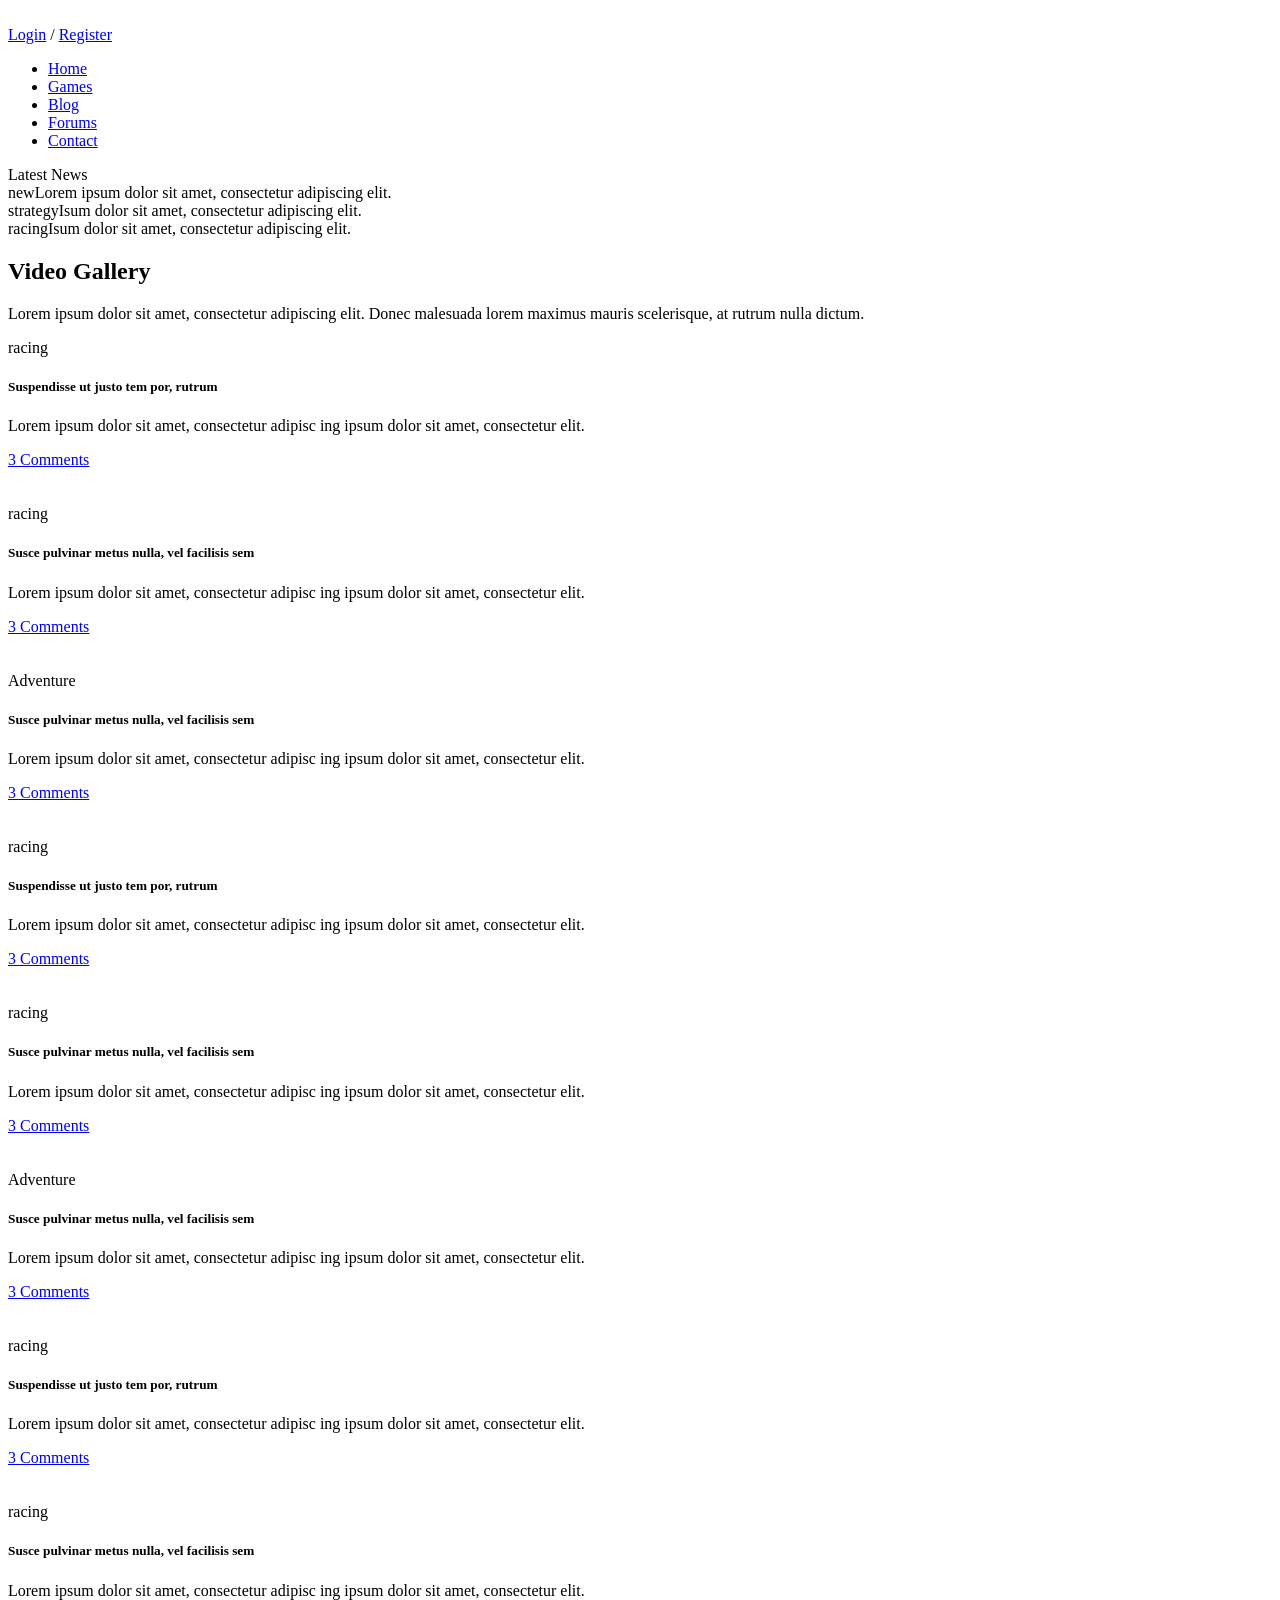
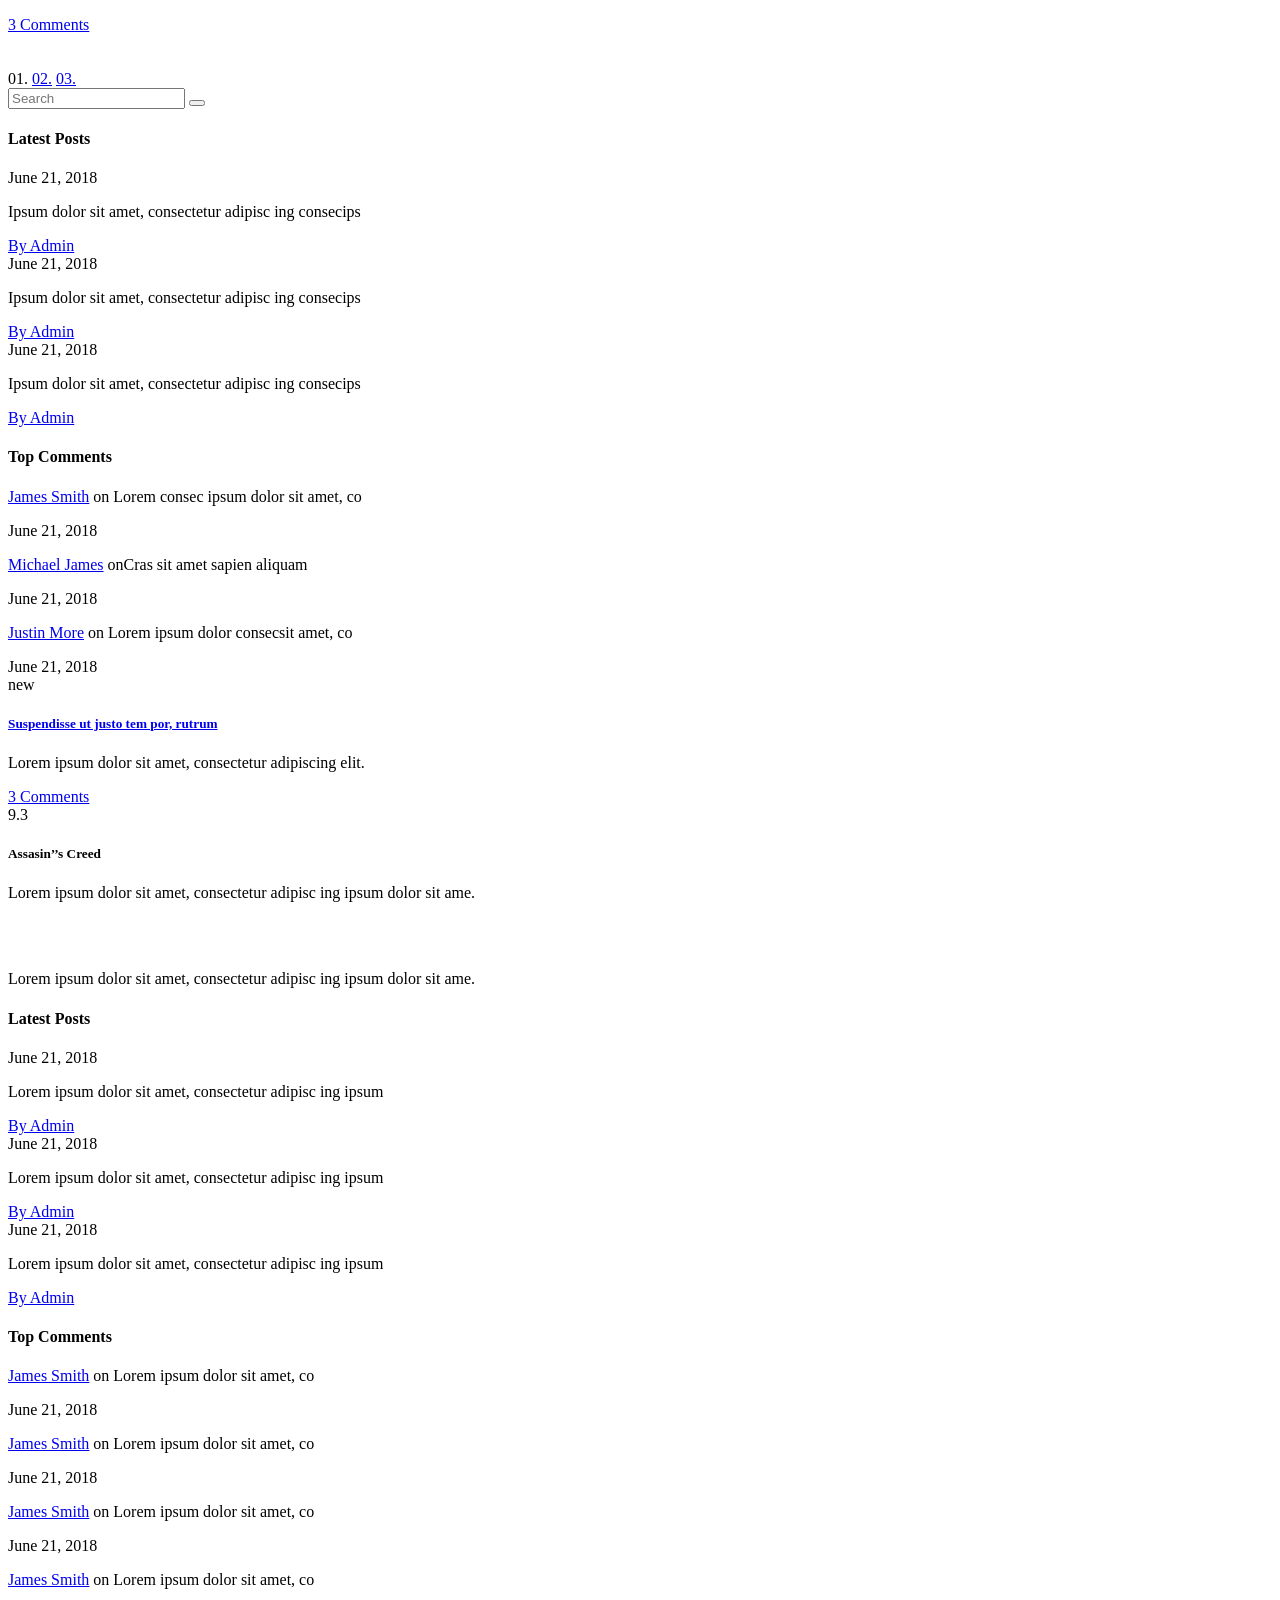
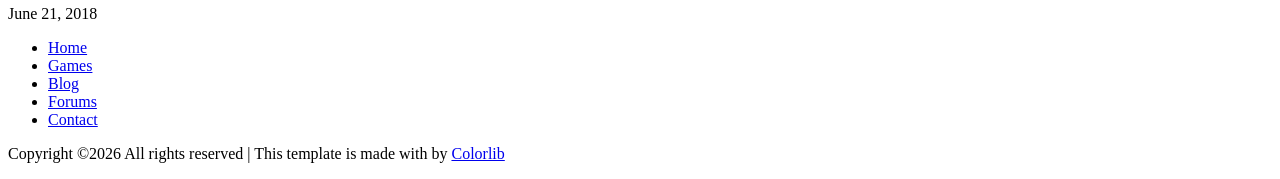
==== categories.html @ d17836a9 "Add files via upload" ====
<!DOCTYPE html>
<html lang="zxx">
<head>
	<title>Game Warrior Template</title>
	<meta charset="UTF-8">
	<meta name="description" content="Game Warrior Template">
	<meta name="keywords" content="warrior, game, creative, html">
	<meta name="viewport" content="width=device-width, initial-scale=1.0">
	<!-- Favicon -->   
	<link href="img/favicon.ico" rel="shortcut icon"/>

	<!-- Google Fonts -->
	<link href="https://fonts.googleapis.com/css?family=Roboto:400,400i,500,500i,700,700i" rel="stylesheet">

	<!-- Stylesheets -->
	<link rel="stylesheet" href="css/bootstrap.min.css"/>
	<link rel="stylesheet" href="css/font-awesome.min.css"/>
	<link rel="stylesheet" href="css/owl.carousel.css"/>
	<link rel="stylesheet" href="css/style.css"/>
	<link rel="stylesheet" href="css/animate.css"/>


	<!--[if lt IE 9]>
	  <script src="https://oss.maxcdn.com/html5shiv/3.7.2/html5shiv.min.js"></script>
	  <script src="https://oss.maxcdn.com/respond/1.4.2/respond.min.js"></script>
	<![endif]-->

</head>
<body>
	<!-- Page Preloder -->
	<div id="preloder">
		<div class="loader"></div>
	</div>

	<!-- Header section -->
	<header class="header-section">
		<div class="container">
			<!-- logo -->
			<a class="site-logo" href="index.html">
				<img src="img/logo.png" alt="">
			</a>
			<div class="user-panel">
				<a href="#">Login</a>  /  <a href="#">Register</a>
			</div>
			<!-- responsive -->
			<div class="nav-switch">
				<i class="fa fa-bars"></i>
			</div>
			<!-- site menu -->
			<nav class="main-menu">
				<ul>
					<li><a href="index.html">Home</a></li>
					<li><a href="review.html">Games</a></li>
					<li><a href="categories.html">Blog</a></li>
					<li><a href="community.html">Forums</a></li>
					<li><a href="contact.html">Contact</a></li>
				</ul>
			</nav>
		</div>
	</header>
	<!-- Header section end -->


	<!-- Latest news section -->
	<div class="latest-news-section">
		<div class="ln-title">Latest News</div>
		<div class="news-ticker">
			<div class="news-ticker-contant">
				<div class="nt-item"><span class="new">new</span>Lorem ipsum dolor sit amet, consectetur adipiscing elit. </div>
				<div class="nt-item"><span class="strategy">strategy</span>Isum dolor sit amet, consectetur adipiscing elit. </div>
				<div class="nt-item"><span class="racing">racing</span>Isum dolor sit amet, consectetur adipiscing elit. </div>
			</div>
		</div>
	</div>
	<!-- Latest news section end -->


	<!-- Page info section -->
	<section class="page-info-section set-bg" data-setbg="img/page-top-bg/1.jpg">
		<div class="pi-content">
			<div class="container">
				<div class="row">
					<div class="col-xl-5 col-lg-6 text-white">
						<h2>Video Gallery</h2>
						<p>Lorem ipsum dolor sit amet, consectetur adipiscing elit. Donec malesuada lorem maximus mauris scelerisque, at rutrum nulla dictum.</p>
					</div>
				</div>
			</div>
		</div>
	</section>
	<!-- Page info section -->


	<!-- Page section -->
	<section class="page-section recent-game-page spad">
		<div class="container">
			<div class="row">
				<div class="col-lg-8">
					<div class="row">
						<div class="col-md-6">
							<div class="recent-game-item">
								<div class="rgi-thumb set-bg" data-setbg="img/recent-game/1.jpg">
									<div class="cata new">racing</div>
								</div>
								<div class="rgi-content">
									<h5>Suspendisse ut justo tem por, rutrum</h5>
									<p>Lorem ipsum dolor sit amet, consectetur adipisc ing ipsum dolor sit amet, consectetur elit. </p>
									<a href="#" class="comment">3 Comments</a>
									<div class="rgi-extra">
										<div class="rgi-star"><img src="img/icons/star.png" alt=""></div>
										<div class="rgi-heart"><img src="img/icons/heart.png" alt=""></div>
									</div>
								</div>
							</div>	
						</div>
						<div class="col-md-6">
							<div class="recent-game-item">
								<div class="rgi-thumb set-bg" data-setbg="img/recent-game/2.jpg">
									<div class="cata racing">racing</div>
								</div>
								<div class="rgi-content">
									<h5>Susce pulvinar metus nulla, vel  facilisis sem </h5>
									<p>Lorem ipsum dolor sit amet, consectetur adipisc ing ipsum dolor sit amet, consectetur elit. </p>
									<a href="#" class="comment">3 Comments</a>
									<div class="rgi-extra">
										<div class="rgi-star"><img src="img/icons/star.png" alt=""></div>
										<div class="rgi-heart"><img src="img/icons/heart.png" alt=""></div>
									</div>
								</div>
							</div>	
						</div>
						<div class="col-md-6">
							<div class="recent-game-item">
								<div class="rgi-thumb set-bg" data-setbg="img/recent-game/3.jpg">
									<div class="cata adventure">Adventure</div>
								</div>
								<div class="rgi-content">
									<h5>Susce pulvinar metus nulla, vel  facilisis sem </h5>
									<p>Lorem ipsum dolor sit amet, consectetur adipisc ing ipsum dolor sit amet, consectetur elit. </p>
									<a href="#" class="comment">3 Comments</a>
									<div class="rgi-extra">
										<div class="rgi-star"><img src="img/icons/star.png" alt=""></div>
										<div class="rgi-heart"><img src="img/icons/heart.png" alt=""></div>
									</div>
								</div>
							</div>	
						</div>
						<div class="col-md-6">
							<div class="recent-game-item">
								<div class="rgi-thumb set-bg" data-setbg="img/recent-game/4.jpg">
									<div class="cata new">racing</div>
								</div>
								<div class="rgi-content">
									<h5>Suspendisse ut justo tem por, rutrum</h5>
									<p>Lorem ipsum dolor sit amet, consectetur adipisc ing ipsum dolor sit amet, consectetur elit. </p>
									<a href="#" class="comment">3 Comments</a>
									<div class="rgi-extra">
										<div class="rgi-star"><img src="img/icons/star.png" alt=""></div>
										<div class="rgi-heart"><img src="img/icons/heart.png" alt=""></div>
									</div>
								</div>
							</div>	
						</div>
						<div class="col-md-6">
							<div class="recent-game-item">
								<div class="rgi-thumb set-bg" data-setbg="img/recent-game/5.jpg">
									<div class="cata racing">racing</div>
								</div>
								<div class="rgi-content">
									<h5>Susce pulvinar metus nulla, vel  facilisis sem </h5>
									<p>Lorem ipsum dolor sit amet, consectetur adipisc ing ipsum dolor sit amet, consectetur elit. </p>
									<a href="#" class="comment">3 Comments</a>
									<div class="rgi-extra">
										<div class="rgi-star"><img src="img/icons/star.png" alt=""></div>
										<div class="rgi-heart"><img src="img/icons/heart.png" alt=""></div>
									</div>
								</div>
							</div>	
						</div>
						<div class="col-md-6">
							<div class="recent-game-item">
								<div class="rgi-thumb set-bg" data-setbg="img/recent-game/6.jpg">
									<div class="cata adventure">Adventure</div>
								</div>
								<div class="rgi-content">
									<h5>Susce pulvinar metus nulla, vel  facilisis sem </h5>
									<p>Lorem ipsum dolor sit amet, consectetur adipisc ing ipsum dolor sit amet, consectetur elit. </p>
									<a href="#" class="comment">3 Comments</a>
									<div class="rgi-extra">
										<div class="rgi-star"><img src="img/icons/star.png" alt=""></div>
										<div class="rgi-heart"><img src="img/icons/heart.png" alt=""></div>
									</div>
								</div>
							</div>	
						</div>
						<div class="col-md-6">
							<div class="recent-game-item">
								<div class="rgi-thumb set-bg" data-setbg="img/recent-game/7.jpg">
									<div class="cata new">racing</div>
								</div>
								<div class="rgi-content">
									<h5>Suspendisse ut justo tem por, rutrum</h5>
									<p>Lorem ipsum dolor sit amet, consectetur adipisc ing ipsum dolor sit amet, consectetur elit. </p>
									<a href="#" class="comment">3 Comments</a>
									<div class="rgi-extra">
										<div class="rgi-star"><img src="img/icons/star.png" alt=""></div>
										<div class="rgi-heart"><img src="img/icons/heart.png" alt=""></div>
									</div>
								</div>
							</div>	
						</div>
						<div class="col-md-6">
							<div class="recent-game-item">
								<div class="rgi-thumb set-bg" data-setbg="img/recent-game/8.jpg">
									<div class="cata racing">racing</div>
								</div>
								<div class="rgi-content">
									<h5>Susce pulvinar metus nulla, vel  facilisis sem </h5>
									<p>Lorem ipsum dolor sit amet, consectetur adipisc ing ipsum dolor sit amet, consectetur elit. </p>
									<a href="#" class="comment">3 Comments</a>
									<div class="rgi-extra">
										<div class="rgi-star"><img src="img/icons/star.png" alt=""></div>
										<div class="rgi-heart"><img src="img/icons/heart.png" alt=""></div>
									</div>
								</div>
							</div>	
						</div>
					</div>
					<div class="site-pagination">
						<span class="active">01.</span>
						<a href="#">02.</a>
						<a href="#">03.</a>
					</div>
				</div>
				<!-- sidebar -->
				<div class="col-lg-4 col-md-7 sidebar pt-5 pt-lg-0">
					<!-- widget -->
					<div class="widget-item">
						<form class="search-widget">
							<input type="text" placeholder="Search">
							<button><i class="fa fa-search"></i></button>
						</form>
					</div>
					<!-- widget -->
					<div class="widget-item">
						<h4 class="widget-title">Latest Posts</h4>
						<div class="latest-blog">
							<div class="lb-item">
								<div class="lb-thumb set-bg" data-setbg="img/latest-blog/1.jpg"></div>
								<div class="lb-content">
									<div class="lb-date">June 21, 2018</div>
									<p>Ipsum dolor sit amet, consectetur adipisc ing consecips</p>
									<a href="#" class="lb-author">By Admin</a>
								</div>
							</div>
							<div class="lb-item">
								<div class="lb-thumb set-bg" data-setbg="img/latest-blog/2.jpg"></div>
								<div class="lb-content">
									<div class="lb-date">June 21, 2018</div>
									<p>Ipsum dolor sit amet, consectetur adipisc ing consecips</p>
									<a href="#" class="lb-author">By Admin</a>
								</div>
							</div>
							<div class="lb-item">
								<div class="lb-thumb set-bg" data-setbg="img/latest-blog/3.jpg"></div>
								<div class="lb-content">
									<div class="lb-date">June 21, 2018</div>
									<p>Ipsum dolor sit amet, consectetur adipisc ing consecips</p>
									<a href="#" class="lb-author">By Admin</a>
								</div>
							</div>
						</div>
					</div>
					<!-- widget -->
					<div class="widget-item">
						<h4 class="widget-title">Top Comments</h4>
						<div class="top-comment">
							<div class="tc-item">
								<div class="tc-thumb set-bg" data-setbg="img/authors/1.jpg"></div>
								<div class="tc-content">
									<p><a href="#">James Smith</a> <span>on</span> Lorem consec ipsum dolor sit amet, co</p>
									<div class="tc-date">June 21, 2018</div>
								</div>
							</div>
							<div class="tc-item">
								<div class="tc-thumb set-bg" data-setbg="img/authors/2.jpg"></div>
								<div class="tc-content">
									<p><a href="#">Michael James</a> <span>on</span>Cras sit amet sapien aliquam</p>
									<div class="tc-date">June 21, 2018</div>
								</div>
							</div>
							<div class="tc-item">
								<div class="tc-thumb set-bg" data-setbg="img/authors/3.jpg"></div>
								<div class="tc-content">
									<p><a href="#">Justin More</a> <span>on</span> Lorem ipsum dolor consecsit amet, co</p>
									<div class="tc-date">June 21, 2018</div>
								</div>
							</div>
						</div>
					</div>
					<!-- widget -->
					<div class="widget-item">
						<div class="feature-item set-bg" data-setbg="img/features/1.jpg">
							<span class="cata new">new</span>
							<div class="fi-content text-white">
								<h5><a href="#">Suspendisse ut justo tem por, rutrum</a></h5>
								<p>Lorem ipsum dolor sit amet, consectetur adipiscing elit. </p>
								<a href="#" class="fi-comment">3 Comments</a>
							</div>
						</div>
					</div>
					<!-- widget -->
					<div class="widget-item">
						<div class="review-item">
							<div class="review-cover set-bg" data-setbg="img/review/1.jpg">
								<div class="score yellow">9.3</div>
							</div>
							<div class="review-text">
								<h5>Assasin’’s Creed</h5>
								<p>Lorem ipsum dolor sit amet, consectetur adipisc ing ipsum dolor sit ame.</p>
							</div>
						</div>
					</div>
				</div>
			</div>
		</div>
	</section>
	<!-- Page section end -->


	<!-- Footer top section -->
	<section class="footer-top-section">
		<div class="container">
			<div class="footer-top-bg">
				<img src="img/footer-top-bg.png" alt="">
			</div>
			<div class="row">
				<div class="col-lg-4">
					<div class="footer-logo text-white">
						<img src="img/footer-logo.png" alt="">
						<p>Lorem ipsum dolor sit amet, consectetur adipisc ing ipsum dolor sit ame.</p>
					</div>
				</div>
				<div class="col-lg-4 col-md-6">
					<div class="footer-widget mb-5 mb-md-0">
						<h4 class="fw-title">Latest Posts</h4>
						<div class="latest-blog">
							<div class="lb-item">
								<div class="lb-thumb set-bg" data-setbg="img/latest-blog/1.jpg"></div>
								<div class="lb-content">
									<div class="lb-date">June 21, 2018</div>
									<p>Lorem ipsum dolor sit amet, consectetur adipisc ing ipsum </p>
									<a href="#" class="lb-author">By Admin</a>
								</div>
							</div>
							<div class="lb-item">
								<div class="lb-thumb set-bg" data-setbg="img/latest-blog/2.jpg"></div>
								<div class="lb-content">
									<div class="lb-date">June 21, 2018</div>
									<p>Lorem ipsum dolor sit amet, consectetur adipisc ing ipsum </p>
									<a href="#" class="lb-author">By Admin</a>
								</div>
							</div>
							<div class="lb-item">
								<div class="lb-thumb set-bg" data-setbg="img/latest-blog/3.jpg"></div>
								<div class="lb-content">
									<div class="lb-date">June 21, 2018</div>
									<p>Lorem ipsum dolor sit amet, consectetur adipisc ing ipsum </p>
									<a href="#" class="lb-author">By Admin</a>
								</div>
							</div>
						</div>
					</div>
				</div>
				<div class="col-lg-4 col-md-6">
					<div class="footer-widget">
						<h4 class="fw-title">Top Comments</h4>
						<div class="top-comment">
							<div class="tc-item">
								<div class="tc-thumb set-bg" data-setbg="img/authors/1.jpg"></div>
								<div class="tc-content">
									<p><a href="#">James Smith</a> <span>on</span>  Lorem ipsum dolor sit amet, co</p>
									<div class="tc-date">June 21, 2018</div>
								</div>
							</div>
							<div class="tc-item">
								<div class="tc-thumb set-bg" data-setbg="img/authors/2.jpg"></div>
								<div class="tc-content">
									<p><a href="#">James Smith</a> <span>on</span>  Lorem ipsum dolor sit amet, co</p>
									<div class="tc-date">June 21, 2018</div>
								</div>
							</div>
							<div class="tc-item">
								<div class="tc-thumb set-bg" data-setbg="img/authors/3.jpg"></div>
								<div class="tc-content">
									<p><a href="#">James Smith</a> <span>on</span>  Lorem ipsum dolor sit amet, co</p>
									<div class="tc-date">June 21, 2018</div>
								</div>
							</div>
							<div class="tc-item">
								<div class="tc-thumb set-bg" data-setbg="img/authors/4.jpg"></div>
								<div class="tc-content">
									<p><a href="#">James Smith</a> <span>on</span>  Lorem ipsum dolor sit amet, co</p>
									<div class="tc-date">June 21, 2018</div>
								</div>
							</div>
						</div>
					</div>
				</div>
			</div>
		</div>
	</section>
	<!-- Footer top section end -->

	
	<!-- Footer section -->
	<footer class="footer-section">
		<div class="container">
			<ul class="footer-menu">
				<li><a href="index.html">Home</a></li>
				<li><a href="review.html">Games</a></li>
				<li><a href="categories.html">Blog</a></li>
				<li><a href="community.html">Forums</a></li>
				<li><a href="contact.html">Contact</a></li>
			</ul>
			<p class="copyright"><!-- Link back to Colorlib can't be removed. Template is licensed under CC BY 3.0. -->
Copyright &copy;<script>document.write(new Date().getFullYear());</script> All rights reserved | This template is made with <i class="fa fa-heart-o" aria-hidden="true"></i> by <a href="https://colorlib.com" target="_blank">Colorlib</a>
<!-- Link back to Colorlib can't be removed. Template is licensed under CC BY 3.0. -->
</p>
		</div>
	</footer>
	<!-- Footer section end -->


	<!--====== Javascripts & Jquery ======-->
	<script src="js/jquery-3.2.1.min.js"></script>
	<script src="js/bootstrap.min.js"></script>
	<script src="js/owl.carousel.min.js"></script>
	<script src="js/jquery.marquee.min.js"></script>
	<script src="js/main.js"></script>
    </body>
</html>
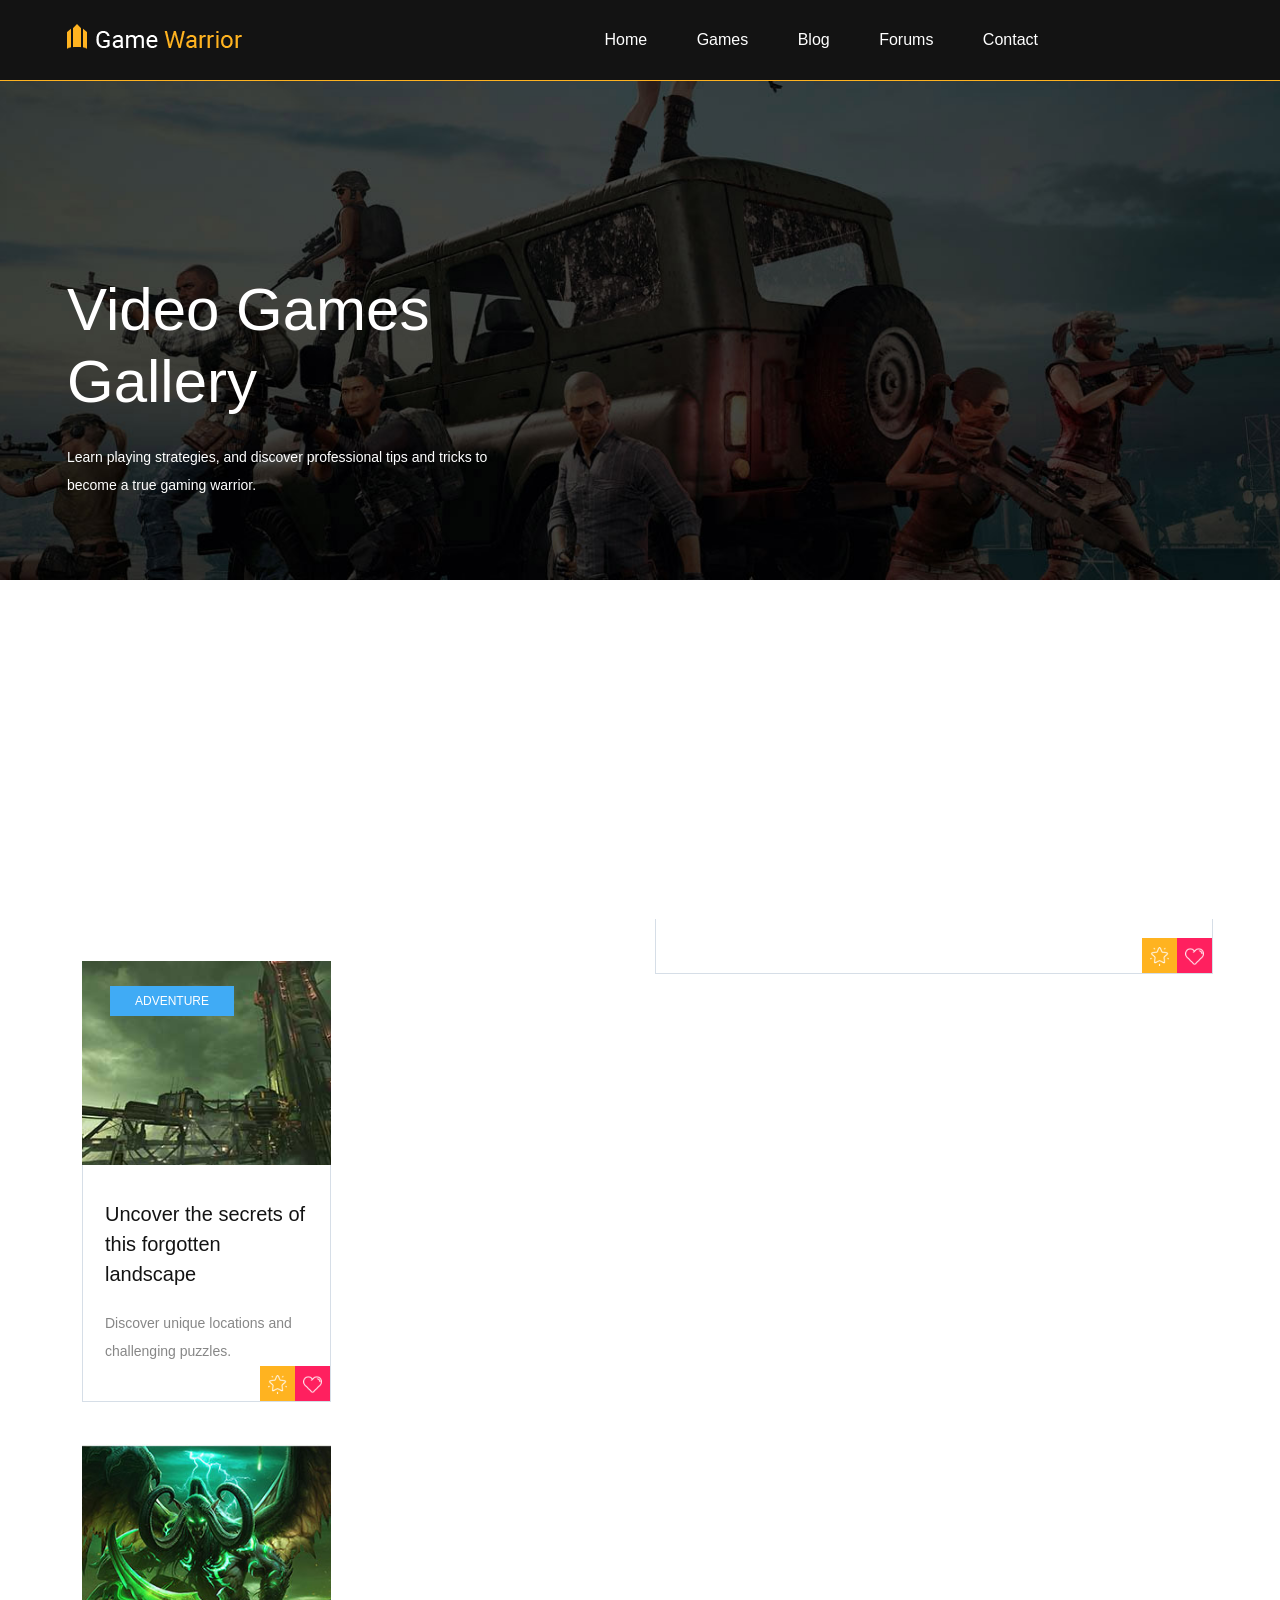
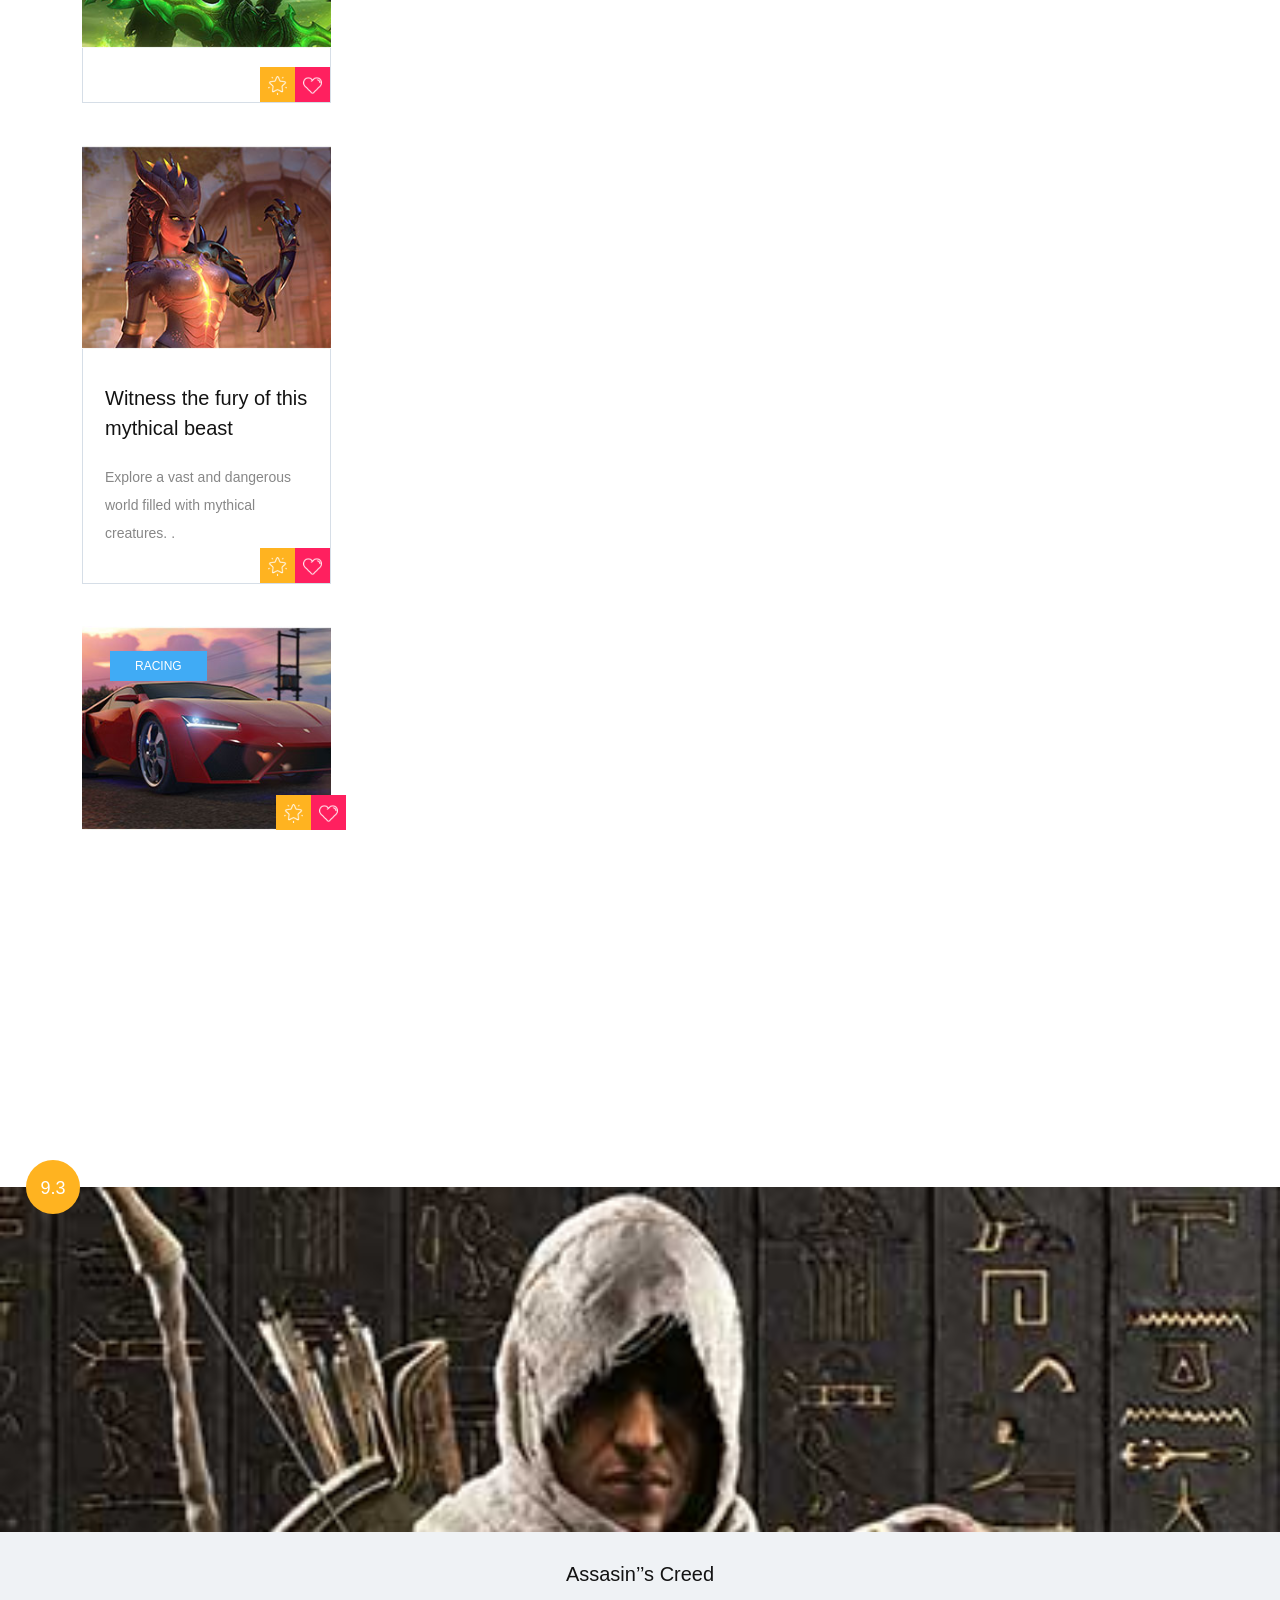
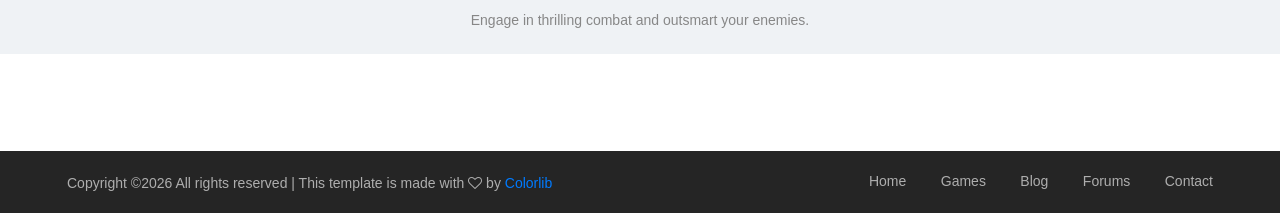
==== commit 8aec22d6: "Update categories.html" ====
--- a/categories.html
+++ b/categories.html
@@ -39,9 +39,7 @@
 			<a class="site-logo" href="index.html">
 				<img src="img/logo.png" alt="">
 			</a>
-			<div class="user-panel">
-				<a href="#">Login</a>  /  <a href="#">Register</a>
-			</div>
+			
 			<!-- responsive -->
 			<div class="nav-switch">
 				<i class="fa fa-bars"></i>
@@ -62,16 +60,7 @@
 
 
 	<!-- Latest news section -->
-	<div class="latest-news-section">
-		<div class="ln-title">Latest News</div>
-		<div class="news-ticker">
-			<div class="news-ticker-contant">
-				<div class="nt-item"><span class="new">new</span>Lorem ipsum dolor sit amet, consectetur adipiscing elit. </div>
-				<div class="nt-item"><span class="strategy">strategy</span>Isum dolor sit amet, consectetur adipiscing elit. </div>
-				<div class="nt-item"><span class="racing">racing</span>Isum dolor sit amet, consectetur adipiscing elit. </div>
-			</div>
-		</div>
-	</div>
+	
 	<!-- Latest news section end -->
 
 
@@ -81,8 +70,8 @@
 			<div class="container">
 				<div class="row">
 					<div class="col-xl-5 col-lg-6 text-white">
-						<h2>Video Gallery</h2>
-						<p>Lorem ipsum dolor sit amet, consectetur adipiscing elit. Donec malesuada lorem maximus mauris scelerisque, at rutrum nulla dictum.</p>
+						<h2>Video Games Gallery</h2>
+						<p>Learn playing strategies, and discover professional tips and tricks to become a true gaming warrior.</p>
 					</div>
 				</div>
 			</div>
@@ -99,45 +88,33 @@
 					<div class="row">
 						<div class="col-md-6">
 							<div class="recent-game-item">
-								<div class="rgi-thumb set-bg" data-setbg="img/recent-game/1.jpg">
-									<div class="cata new">racing</div>
-								</div>
-								<div class="rgi-content">
-									<h5>Suspendisse ut justo tem por, rutrum</h5>
-									<p>Lorem ipsum dolor sit amet, consectetur adipisc ing ipsum dolor sit amet, consectetur elit. </p>
-									<a href="#" class="comment">3 Comments</a>
-									<div class="rgi-extra">
-										<div class="rgi-star"><img src="img/icons/star.png" alt=""></div>
-										<div class="rgi-heart"><img src="img/icons/heart.png" alt=""></div>
-									</div>
-								</div>
-							</div>	
-						</div>
-						<div class="col-md-6">
-							<div class="recent-game-item">
-								<div class="rgi-thumb set-bg" data-setbg="img/recent-game/2.jpg">
-									<div class="cata racing">racing</div>
-								</div>
-								<div class="rgi-content">
-									<h5>Susce pulvinar metus nulla, vel  facilisis sem </h5>
-									<p>Lorem ipsum dolor sit amet, consectetur adipisc ing ipsum dolor sit amet, consectetur elit. </p>
-									<a href="#" class="comment">3 Comments</a>
-									<div class="rgi-extra">
-										<div class="rgi-star"><img src="img/icons/star.png" alt=""></div>
-										<div class="rgi-heart"><img src="img/icons/heart.png" alt=""></div>
-									</div>
-								</div>
-							</div>	
-						</div>
+
+									
+								</div>
+
+									<div class="rgi-extra">
+										<div class="rgi-star"><img src="img/icons/star.png" alt=""></div>
+										<div class="rgi-heart"><img src="img/icons/heart.png" alt=""></div>
+									</div>
+								</div>
+							</div>	
+						</div>
+						<div class="col-md-6">
+							<div class="recent-game-item">
+								
+								</div>
+								
+
+									
 						<div class="col-md-6">
 							<div class="recent-game-item">
 								<div class="rgi-thumb set-bg" data-setbg="img/recent-game/3.jpg">
 									<div class="cata adventure">Adventure</div>
 								</div>
 								<div class="rgi-content">
-									<h5>Susce pulvinar metus nulla, vel  facilisis sem </h5>
-									<p>Lorem ipsum dolor sit amet, consectetur adipisc ing ipsum dolor sit amet, consectetur elit. </p>
-									<a href="#" class="comment">3 Comments</a>
+									<h5>Uncover the secrets of this forgotten landscape </h5>
+									<p>Discover unique locations and challenging puzzles. </p>
+								
 									<div class="rgi-extra">
 										<div class="rgi-star"><img src="img/icons/star.png" alt=""></div>
 										<div class="rgi-heart"><img src="img/icons/heart.png" alt=""></div>
@@ -148,12 +125,11 @@
 						<div class="col-md-6">
 							<div class="recent-game-item">
 								<div class="rgi-thumb set-bg" data-setbg="img/recent-game/4.jpg">
-									<div class="cata new">racing</div>
-								</div>
-								<div class="rgi-content">
-									<h5>Suspendisse ut justo tem por, rutrum</h5>
-									<p>Lorem ipsum dolor sit amet, consectetur adipisc ing ipsum dolor sit amet, consectetur elit. </p>
-									<a href="#" class="comment">3 Comments</a>
+									
+								</div>
+								<div class="rgi-content">
+									
+									
 									<div class="rgi-extra">
 										<div class="rgi-star"><img src="img/icons/star.png" alt=""></div>
 										<div class="rgi-heart"><img src="img/icons/heart.png" alt=""></div>
@@ -164,12 +140,12 @@
 						<div class="col-md-6">
 							<div class="recent-game-item">
 								<div class="rgi-thumb set-bg" data-setbg="img/recent-game/5.jpg">
-									<div class="cata racing">racing</div>
-								</div>
-								<div class="rgi-content">
-									<h5>Susce pulvinar metus nulla, vel  facilisis sem </h5>
-									<p>Lorem ipsum dolor sit amet, consectetur adipisc ing ipsum dolor sit amet, consectetur elit. </p>
-									<a href="#" class="comment">3 Comments</a>
+									
+								</div>
+								<div class="rgi-content">
+									<h5>Witness the fury of this mythical beast </h5>
+									<p>Explore a vast and dangerous world filled with mythical creatures. . </p>
+									
 									<div class="rgi-extra">
 										<div class="rgi-star"><img src="img/icons/star.png" alt=""></div>
 										<div class="rgi-heart"><img src="img/icons/heart.png" alt=""></div>
@@ -180,134 +156,63 @@
 						<div class="col-md-6">
 							<div class="recent-game-item">
 								<div class="rgi-thumb set-bg" data-setbg="img/recent-game/6.jpg">
-									<div class="cata adventure">Adventure</div>
-								</div>
-								<div class="rgi-content">
-									<h5>Susce pulvinar metus nulla, vel  facilisis sem </h5>
-									<p>Lorem ipsum dolor sit amet, consectetur adipisc ing ipsum dolor sit amet, consectetur elit. </p>
-									<a href="#" class="comment">3 Comments</a>
-									<div class="rgi-extra">
-										<div class="rgi-star"><img src="img/icons/star.png" alt=""></div>
-										<div class="rgi-heart"><img src="img/icons/heart.png" alt=""></div>
-									</div>
-								</div>
-							</div>	
-						</div>
-						<div class="col-md-6">
-							<div class="recent-game-item">
-								<div class="rgi-thumb set-bg" data-setbg="img/recent-game/7.jpg">
-									<div class="cata new">racing</div>
-								</div>
-								<div class="rgi-content">
-									<h5>Suspendisse ut justo tem por, rutrum</h5>
-									<p>Lorem ipsum dolor sit amet, consectetur adipisc ing ipsum dolor sit amet, consectetur elit. </p>
-									<a href="#" class="comment">3 Comments</a>
-									<div class="rgi-extra">
-										<div class="rgi-star"><img src="img/icons/star.png" alt=""></div>
-										<div class="rgi-heart"><img src="img/icons/heart.png" alt=""></div>
-									</div>
-								</div>
-							</div>	
-						</div>
-						<div class="col-md-6">
-							<div class="recent-game-item">
-								<div class="rgi-thumb set-bg" data-setbg="img/recent-game/8.jpg">
-									<div class="cata racing">racing</div>
-								</div>
-								<div class="rgi-content">
-									<h5>Susce pulvinar metus nulla, vel  facilisis sem </h5>
-									<p>Lorem ipsum dolor sit amet, consectetur adipisc ing ipsum dolor sit amet, consectetur elit. </p>
-									<a href="#" class="comment">3 Comments</a>
-									<div class="rgi-extra">
-										<div class="rgi-star"><img src="img/icons/star.png" alt=""></div>
-										<div class="rgi-heart"><img src="img/icons/heart.png" alt=""></div>
-									</div>
-								</div>
-							</div>	
-						</div>
-					</div>
-					<div class="site-pagination">
-						<span class="active">01.</span>
-						<a href="#">02.</a>
-						<a href="#">03.</a>
-					</div>
+									<div class="cata adventure">Racing</div>
+									<p></p>
+								</div>
+								
+									<div class="rgi-extra">
+										<div class="rgi-star"><img src="img/icons/star.png" alt=""></div>
+										<div class="rgi-heart"><img src="img/icons/heart.png" alt=""></div>
+									</div>
+								</div>
+							</div>	
+						</div>
+						<div class="col-md-6">
+							<div class="recent-game-item">
+								
+									
+								<div class="rgi-content">
+
+									
+									<div class="rgi-extra">
+										<div class="rgi-star"><img src="img/icons/star.png" alt=""></div>
+										<div class="rgi-heart"><img src="img/icons/heart.png" alt=""></div>
+									</div>
+								</div>
+							</div>	
+						</div>
+						<div class="col-md-6">
+							<div class="recent-game-item">
+								
+									
+									
+								</div>
+								<div class="rgi-content">
+									
+									<div class="rgi-extra">
+										<div class="rgi-star"><img src="img/icons/star.png" alt=""></div>
+										<div class="rgi-heart"><img src="img/icons/heart.png" alt=""></div>
+									</div>
+								</div>
+							</div>	
+						</div>
+					</div>
+					
 				</div>
 				<!-- sidebar -->
-				<div class="col-lg-4 col-md-7 sidebar pt-5 pt-lg-0">
+				
 					<!-- widget -->
 					<div class="widget-item">
 						<form class="search-widget">
-							<input type="text" placeholder="Search">
-							<button><i class="fa fa-search"></i></button>
+							
 						</form>
 					</div>
 					<!-- widget -->
+
+								
+					<!-- widget -->
 					<div class="widget-item">
-						<h4 class="widget-title">Latest Posts</h4>
-						<div class="latest-blog">
-							<div class="lb-item">
-								<div class="lb-thumb set-bg" data-setbg="img/latest-blog/1.jpg"></div>
-								<div class="lb-content">
-									<div class="lb-date">June 21, 2018</div>
-									<p>Ipsum dolor sit amet, consectetur adipisc ing consecips</p>
-									<a href="#" class="lb-author">By Admin</a>
-								</div>
-							</div>
-							<div class="lb-item">
-								<div class="lb-thumb set-bg" data-setbg="img/latest-blog/2.jpg"></div>
-								<div class="lb-content">
-									<div class="lb-date">June 21, 2018</div>
-									<p>Ipsum dolor sit amet, consectetur adipisc ing consecips</p>
-									<a href="#" class="lb-author">By Admin</a>
-								</div>
-							</div>
-							<div class="lb-item">
-								<div class="lb-thumb set-bg" data-setbg="img/latest-blog/3.jpg"></div>
-								<div class="lb-content">
-									<div class="lb-date">June 21, 2018</div>
-									<p>Ipsum dolor sit amet, consectetur adipisc ing consecips</p>
-									<a href="#" class="lb-author">By Admin</a>
-								</div>
-							</div>
-						</div>
-					</div>
-					<!-- widget -->
-					<div class="widget-item">
-						<h4 class="widget-title">Top Comments</h4>
-						<div class="top-comment">
-							<div class="tc-item">
-								<div class="tc-thumb set-bg" data-setbg="img/authors/1.jpg"></div>
-								<div class="tc-content">
-									<p><a href="#">James Smith</a> <span>on</span> Lorem consec ipsum dolor sit amet, co</p>
-									<div class="tc-date">June 21, 2018</div>
-								</div>
-							</div>
-							<div class="tc-item">
-								<div class="tc-thumb set-bg" data-setbg="img/authors/2.jpg"></div>
-								<div class="tc-content">
-									<p><a href="#">Michael James</a> <span>on</span>Cras sit amet sapien aliquam</p>
-									<div class="tc-date">June 21, 2018</div>
-								</div>
-							</div>
-							<div class="tc-item">
-								<div class="tc-thumb set-bg" data-setbg="img/authors/3.jpg"></div>
-								<div class="tc-content">
-									<p><a href="#">Justin More</a> <span>on</span> Lorem ipsum dolor consecsit amet, co</p>
-									<div class="tc-date">June 21, 2018</div>
-								</div>
-							</div>
-						</div>
-					</div>
-					<!-- widget -->
-					<div class="widget-item">
-						<div class="feature-item set-bg" data-setbg="img/features/1.jpg">
-							<span class="cata new">new</span>
-							<div class="fi-content text-white">
-								<h5><a href="#">Suspendisse ut justo tem por, rutrum</a></h5>
-								<p>Lorem ipsum dolor sit amet, consectetur adipiscing elit. </p>
-								<a href="#" class="fi-comment">3 Comments</a>
-							</div>
-						</div>
+						
 					</div>
 					<!-- widget -->
 					<div class="widget-item">
@@ -317,7 +222,7 @@
 							</div>
 							<div class="review-text">
 								<h5>Assasin’’s Creed</h5>
-								<p>Lorem ipsum dolor sit amet, consectetur adipisc ing ipsum dolor sit ame.</p>
+								<p>Engage in thrilling combat and outsmart your enemies.</p>
 							</div>
 						</div>
 					</div>
@@ -329,87 +234,12 @@
 
 
 	<!-- Footer top section -->
-	<section class="footer-top-section">
-		<div class="container">
-			<div class="footer-top-bg">
-				<img src="img/footer-top-bg.png" alt="">
-			</div>
-			<div class="row">
-				<div class="col-lg-4">
-					<div class="footer-logo text-white">
-						<img src="img/footer-logo.png" alt="">
-						<p>Lorem ipsum dolor sit amet, consectetur adipisc ing ipsum dolor sit ame.</p>
-					</div>
-				</div>
-				<div class="col-lg-4 col-md-6">
-					<div class="footer-widget mb-5 mb-md-0">
-						<h4 class="fw-title">Latest Posts</h4>
-						<div class="latest-blog">
-							<div class="lb-item">
-								<div class="lb-thumb set-bg" data-setbg="img/latest-blog/1.jpg"></div>
-								<div class="lb-content">
-									<div class="lb-date">June 21, 2018</div>
-									<p>Lorem ipsum dolor sit amet, consectetur adipisc ing ipsum </p>
-									<a href="#" class="lb-author">By Admin</a>
-								</div>
-							</div>
-							<div class="lb-item">
-								<div class="lb-thumb set-bg" data-setbg="img/latest-blog/2.jpg"></div>
-								<div class="lb-content">
-									<div class="lb-date">June 21, 2018</div>
-									<p>Lorem ipsum dolor sit amet, consectetur adipisc ing ipsum </p>
-									<a href="#" class="lb-author">By Admin</a>
-								</div>
-							</div>
-							<div class="lb-item">
-								<div class="lb-thumb set-bg" data-setbg="img/latest-blog/3.jpg"></div>
-								<div class="lb-content">
-									<div class="lb-date">June 21, 2018</div>
-									<p>Lorem ipsum dolor sit amet, consectetur adipisc ing ipsum </p>
-									<a href="#" class="lb-author">By Admin</a>
-								</div>
-							</div>
-						</div>
-					</div>
-				</div>
-				<div class="col-lg-4 col-md-6">
-					<div class="footer-widget">
-						<h4 class="fw-title">Top Comments</h4>
-						<div class="top-comment">
-							<div class="tc-item">
-								<div class="tc-thumb set-bg" data-setbg="img/authors/1.jpg"></div>
-								<div class="tc-content">
-									<p><a href="#">James Smith</a> <span>on</span>  Lorem ipsum dolor sit amet, co</p>
-									<div class="tc-date">June 21, 2018</div>
-								</div>
-							</div>
-							<div class="tc-item">
-								<div class="tc-thumb set-bg" data-setbg="img/authors/2.jpg"></div>
-								<div class="tc-content">
-									<p><a href="#">James Smith</a> <span>on</span>  Lorem ipsum dolor sit amet, co</p>
-									<div class="tc-date">June 21, 2018</div>
-								</div>
-							</div>
-							<div class="tc-item">
-								<div class="tc-thumb set-bg" data-setbg="img/authors/3.jpg"></div>
-								<div class="tc-content">
-									<p><a href="#">James Smith</a> <span>on</span>  Lorem ipsum dolor sit amet, co</p>
-									<div class="tc-date">June 21, 2018</div>
-								</div>
-							</div>
-							<div class="tc-item">
-								<div class="tc-thumb set-bg" data-setbg="img/authors/4.jpg"></div>
-								<div class="tc-content">
-									<p><a href="#">James Smith</a> <span>on</span>  Lorem ipsum dolor sit amet, co</p>
-									<div class="tc-date">June 21, 2018</div>
-								</div>
-							</div>
-						</div>
-					</div>
-				</div>
-			</div>
-		</div>
-	</section>
+	
+								
+							
+							
+								
+	
 	<!-- Footer top section end -->
 
 	
@@ -439,4 +269,4 @@
 	<script src="js/jquery.marquee.min.js"></script>
 	<script src="js/main.js"></script>
     </body>
-</html>+</html>
--- a/css/style.css
+++ b/css/style.css
@@ -0,0 +1,1511 @@
+/* =================================
+------------------------------------
+  Game Warrior Template
+  Version: 1.0
+ ------------------------------------ 
+ ====================================*/
+
+/*---------------------------*/
+/* Template default CSS
+/*---------------------------*/
+
+html,
+body {
+	height: 100%;
+	font-family: 'Roboto', sans-serif;
+	-webkit-font-smoothing: antialiased;
+	font-smoothing: antialiased;
+}
+
+h1,
+h2,
+h3,
+h4,
+h5,
+h6 {
+	margin: 0;
+	font-weight: 500;
+	color: #131313;
+}
+
+h1 {
+	font-size: 70px;
+}
+
+h2 {
+	font-size: 36px;
+}
+
+h3 {
+	font-size: 30px;
+}
+
+h4 {
+	font-size: 24px;
+}
+
+h5 {
+	font-size: 20px;
+}
+
+h6 {
+	font-size: 16px;
+}
+
+p {
+	font-size: 14px;
+	color: #878787;
+	line-height: 2;
+}
+
+img {
+	max-width: 100%;
+}
+
+input:focus,
+select:focus,
+button:focus,
+textarea:focus {
+	outline: none;
+}
+
+a:hover,
+a:focus {
+	text-decoration: none;
+	outline: none;
+}
+
+ul,
+ol {
+	padding: 0;
+	margin: 0;
+}
+
+/*---------------------
+  Helper CSS
+-----------------------*/
+
+.section-title {
+	text-align: center;
+	margin-bottom: 75px;
+}
+
+.section-title h2 {
+	padding-top: 10px;
+	font-size: 36px;
+}
+
+.set-bg {
+	background-repeat: no-repeat;
+	background-size: cover;
+	background-position: top center;
+}
+
+.spad {
+	padding-top: 97px;
+	padding-bottom: 97px;
+}
+
+.text-white h1,
+.text-white h2,
+.text-white h3,
+.text-white h4,
+.text-white h5,
+.text-white h6,
+.text-white p,
+.text-white span,
+.text-white li,
+.text-white a {
+	color: #fff;
+}
+
+.rating i {
+	color: #fbb710;
+}
+
+.rating .is-fade {
+	color: #e0e3e4;
+}
+
+/*---------------------
+  Commom elements
+-----------------------*/
+
+/* buttons */
+.site-btn {
+	display: inline-block;
+	text-align: center;
+	font-size: 15px;
+	color: #131313;
+	padding: 16px 30px;
+	min-width: 153px;
+	border-radius: 50px;
+	font-weight: 500;
+	border: none;
+	background: #ffb320;
+	cursor: pointer;
+}
+
+.site-btn.btn-sm {
+	padding: 10px 30px;
+	min-width: 163px;
+}
+
+.site-btn:hover {
+	color: #131313;
+}
+
+.cata {
+	display: inline-block;
+	text-transform: uppercase;
+	font-size: 12px;
+	font-weight: 500;
+	color: #fff;
+	padding: 6px 25px;
+}
+
+.cata.new {
+	background: #ff205f;
+}
+
+.cata.strategy {
+	background: #4eae60;
+}
+
+.cata.racing {
+	background: #694eae;
+}
+
+.cata.adventure {
+	background: #40abf5;
+}
+
+/* Preloder */
+#preloder {
+	position: fixed;
+	width: 100%;
+	height: 100%;
+	top: 0;
+	left: 0;
+	z-index: 999999;
+	background: #fff;
+}
+
+.loader {
+	width: 40px;
+	height: 40px;
+	position: absolute;
+	top: 50%;
+	left: 50%;
+	margin-top: -13px;
+	margin-left: -13px;
+	border-radius: 60px;
+	animation: loader 0.8s linear infinite;
+	-webkit-animation: loader 0.8s linear infinite;
+}
+
+@keyframes loader {
+	0% {
+		-webkit-transform: rotate(0deg);
+		transform: rotate(0deg);
+		border: 4px solid #f44336;
+		border-left-color: transparent;
+	}
+	50% {
+		-webkit-transform: rotate(180deg);
+		transform: rotate(180deg);
+		border: 4px solid #673ab7;
+		border-left-color: transparent;
+	}
+	100% {
+		-webkit-transform: rotate(360deg);
+		transform: rotate(360deg);
+		border: 4px solid #f44336;
+		border-left-color: transparent;
+	}
+}
+
+@-webkit-keyframes loader {
+	0% {
+		-webkit-transform: rotate(0deg);
+		border: 4px solid #f44336;
+		border-left-color: transparent;
+	}
+	50% {
+		-webkit-transform: rotate(180deg);
+		border: 4px solid #673ab7;
+		border-left-color: transparent;
+	}
+	100% {
+		-webkit-transform: rotate(360deg);
+		border: 4px solid #f44336;
+		border-left-color: transparent;
+	}
+}
+
+/*------------------
+  Header section
+---------------------*/
+
+.header-section {
+	background: #131313;
+	clear: both;
+	overflow: hidden;
+	padding: 18px 0;
+	border-bottom: 1px solid #ffb320;
+}
+
+.site-logo {
+	display: inline-block;
+	float: left;
+	padding-top: 6px;
+}
+
+.user-panel {
+	float: right;
+	font-weight: 500;
+	background: #ffb320;
+	padding: 8px 28px;
+	border-radius: 30px;
+}
+
+.user-panel a {
+	font-size: 14px;
+	color: #131313;
+}
+
+.main-menu {
+	float: right;
+	margin-right: 170px;
+}
+
+.main-menu ul {
+	list-style: none;
+}
+
+.main-menu ul li {
+	display: inline;
+}
+
+.main-menu ul li a {
+	display: inline-block;
+	font-size: 16px;
+	color: #fff;
+	margin-left: 35px;
+	font-weight: 500;
+	padding: 10px 5px;
+}
+
+.main-menu ul li a:hover {
+	color: #ffb320;
+}
+
+.header-btn {
+	float: right;
+	margin-right: 0;
+}
+
+.nav-switch {
+	display: none;
+}
+
+/*------------------
+  Hero Section
+---------------------*/
+
+.hero-slider .hs-item {
+	height: 865px;
+	display: table;
+	width: 100%;
+}
+
+.hero-slider .hs-text {
+	display: table-cell;
+	vertical-align: middle;
+}
+
+.hero-slider .hs-text h2 {
+	color: #fff;
+	font-weight: 400;
+	font-size: 60px;
+	margin-bottom: 30px;
+	position: relative;
+	top: -80px;
+	opacity: 0;
+}
+
+.hero-slider .hs-text h2 span {
+	color: #ffb320;
+}
+
+.hero-slider .hs-text p {
+	color: #fff;
+	margin-bottom: 30px;
+	position: relative;
+	position: relative;
+	top: -90px;
+	opacity: 0;
+}
+
+.hero-slider .hs-text .site-btn {
+	position: relative;
+	top: -100px;
+	opacity: 0;
+}
+
+.hero-slider .owl-item.active .hs-item h2,
+.hero-slider .owl-item.active .hs-item p,
+.hero-slider .owl-item.active .hs-item .site-btn {
+	top: 0;
+	opacity: 1;
+}
+
+.hero-slider .owl-item.active .hs-item h2 {
+	-webkit-transition: all 0.5s ease 1s;
+	-o-transition: all 0.5s ease 1s;
+	transition: all 0.5s ease 1s;
+}
+
+.hero-slider .owl-item.active .hs-item p {
+	-webkit-transition: all 0.5s ease 0.8s;
+	-o-transition: all 0.5s ease 0.8s;
+	transition: all 0.5s ease 0.8s;
+}
+
+.hero-slider .owl-item.active .hs-item .site-btn {
+	-webkit-transition: all 0.5s ease 0.6s;
+	-o-transition: all 0.5s ease 0.6s;
+	transition: all 0.5s ease 0.6s;
+}
+
+.hero-slider .owl-dots {
+	position: relative;
+	max-width: 1146px;
+	margin: -33px auto 0;
+	top: -67px;
+	z-index: 5;
+}
+
+.hero-slider .owl-dots .owl-dot {
+	display: inline-block;
+	margin-right: 13px;
+	width: 33px;
+	height: 33px;
+	font-size: 14px;
+	font-weight: 500;
+	text-align: center;
+	padding-top: 7px;
+	border-radius: 40px;
+	background: #dbe2ec;
+}
+
+.hero-slider .owl-dots .owl-dot.active {
+	background: #ffb320;
+}
+
+/*---------------------
+  Latest News section
+-----------------------*/
+
+.latest-news-section {
+	overflow: hidden;
+	display: block;
+	clear: both;
+	background: #131313;
+	padding: 24px 0;
+	position: relative;
+}
+
+.ln-title {
+	position: absolute;
+	height: 100%;
+	width: 29%;
+	left: 0;
+	top: 0;
+	text-align: right;
+	padding-top: 24px;
+	padding-right: 66px;
+	font-size: 18px;
+	font-weight: 500;
+	color: #fff;
+	background: #ffb320;
+	z-index: 1;
+}
+
+.news-ticker {
+	width: 71%;
+	float: right;
+	overflow: hidden;
+	display: inline-block;
+}
+
+.news-ticker-contant .nt-item {
+	margin-right: 35px;
+	color: #fff;
+	display: inline-block;
+}
+
+.news-ticker-contant .nt-item span {
+	margin-right: 35px;
+	display: inline-block;
+	text-transform: uppercase;
+	font-size: 12px;
+	font-weight: 500;
+	color: #fff;
+	padding: 4px 20px;
+}
+
+.news-ticker-contant .nt-item span.new {
+	background: #ff205f;
+}
+
+.news-ticker-contant .nt-item span.strategy {
+	background: #4eae60;
+}
+
+.news-ticker-contant .nt-item span.racing {
+	background: #694eae;
+}
+
+/*------------------
+  Feature Section
+---------------------*/
+
+.feature-item {
+	height: 415px;
+	position: relative;
+}
+
+.feature-item:after {
+	position: absolute;
+	content: "";
+	width: 100%;
+	height: 100%;
+	left: 0;
+	top: 0;
+	background: #000;
+	opacity: .65;
+}
+
+.feature-item .cata {
+	position: relative;
+	margin-top: 28px;
+	margin-left: 29px;
+	z-index: 3;
+}
+
+.feature-item .fi-content {
+	position: absolute;
+	width: 100%;
+	left: 0;
+	bottom: 0;
+	padding: 0 26px 24px;
+	z-index: 2;
+}
+
+.feature-item .fi-content h5 {
+	margin-bottom: 18px;
+}
+
+.feature-item .fi-content .fi-comment {
+	font-size: 12px;
+	opacity: .54;
+}
+
+/*----------------------
+  Recent Game Section
+------------------------*/
+
+.recent-game-section {
+	background-color: #eef2f6;
+	border-top: 1px solid #d6dee7;
+	border-bottom: 1px solid #d6dee7;
+}
+
+.recent-game-item .rgi-thumb {
+	height: 204px;
+	padding: 25px 28px;
+}
+
+.recent-game-item .rgi-content {
+	padding: 34px 22px 20px;
+	background: #fff;
+	border: 1px solid #d6dee7;
+	border-top: none;
+	position: relative;
+}
+
+.recent-game-item .rgi-content h5 {
+	margin-bottom: 20px;
+	line-height: 1.5;
+}
+
+.recent-game-item .rgi-content .comment {
+	font-size: 12px;
+	color: #737373;
+}
+
+.recent-game-item .rgi-extra {
+	position: absolute;
+	right: 0;
+	bottom: 0;
+	width: 70px;
+}
+
+.recent-game-item .rgi-extra .rgi-star,
+.recent-game-item .rgi-extra .rgi-heart {
+	height: 35px;
+	width: 35px;
+	float: left;
+	display: block;
+	padding: 6px 8px 0;
+}
+
+.recent-game-item .rgi-extra .rgi-star {
+	background: #ffb320;
+}
+
+.recent-game-item .rgi-extra .rgi-heart {
+	background: #ff205f;
+}
+
+/*----------------------
+  Tournaments Section
+------------------------*/
+
+.tournaments-section {
+	background-image: url("../img/pattern.png");
+	background-repeat: repeat;
+}
+
+.tournament-title {
+	display: inline-block;
+	padding: 7px 25px;
+	font-size: 12px;
+	font-weight: 500;
+	color: #fff;
+	text-transform: uppercase;
+	background: #fb6e10;
+}
+
+.tournament-item {
+	background: #252525;
+}
+
+.tournament-item .ti-notic {
+	display: inline-block;
+	padding: 8px 21px;
+	font-size: 12px;
+	font-weight: 700;
+	color: #131313;
+	text-transform: uppercase;
+	background: #ffb320;
+}
+
+.tournament-item .ti-content {
+	padding: 38px 24px;
+	overflow: hidden;
+}
+
+.tournament-item .ti-thumb {
+	width: 168px;
+	height: 178px;
+	float: left;
+}
+
+.tournament-item .ti-text {
+	padding-left: 195px;
+}
+
+.tournament-item .ti-text h4 {
+	color: #ffb320;
+	margin-bottom: 20px;
+}
+
+.tournament-item .ti-text ul {
+	list-style: none;
+	margin-bottom: 20px;
+}
+
+.tournament-item .ti-text ul li {
+	color: #fff;
+	font-size: 12px;
+	margin-bottom: 6px;
+}
+
+.tournament-item .ti-text ul li span {
+	color: #9a9a9a;
+}
+
+.tournament-item .ti-text p {
+	font-size: 12px;
+	margin-bottom: 0;
+}
+
+.tournament-item .ti-text p span {
+	font-weight: 500;
+	color: #ffb320;
+}
+
+/*----------------------
+  Review Section
+------------------------*/
+
+.review-section {
+	background-position: right top;
+}
+
+.review-item .review-cover {
+	position: relative;
+	margin-bottom: 30px;
+	height: 345px;
+}
+
+.review-item .review-cover .score {
+	position: absolute;
+	width: 54px;
+	height: 54px;
+	top: -27px;
+	left: 26px;
+	padding-top: 15px;
+	font-size: 18px;
+	font-weight: 500;
+	color: #fff;
+	text-align: center;
+	border-radius: 50%;
+	z-index: 1;
+}
+
+.review-item .review-cover .score.yellow {
+	background: #ffb320;
+}
+
+.review-item .review-cover .score.purple {
+	background: #694eae;
+}
+
+.review-item .review-cover .score.pink {
+	background: #ff20ae;
+}
+
+.review-item .review-cover .score.green {
+	background: #4eae60;
+}
+
+.review-item .review-text {
+	text-align: center;
+}
+
+.review-item .review-text h5 {
+	margin-bottom: 20px;
+}
+
+.review-item .review-text p {
+	margin-bottom: 0;
+}
+
+.review-item .rating {
+	margin-bottom: 20px;
+}
+
+.review-item .rating i {
+	font-size: 12px;
+}
+
+/*----------------------
+  Footer top Section
+------------------------*/
+
+.footer-top-section {
+	background-image: url("../img/pattern.png");
+	background-repeat: repeat;
+	padding: 72px 0;
+}
+
+.footer-top-section .container {
+	position: relative;
+}
+
+.footer-top-bg {
+	position: absolute;
+	left: -30px;
+	bottom: -85px;
+	z-index: 2;
+}
+
+.footer-logo img {
+	margin-bottom: 35px;
+}
+
+.footer-widget {
+	padding: 40px 30px 7px;
+	background: #252525;
+	border: 1px solid #4a4a4a;
+}
+
+.footer-widget .fw-title {
+	color: #fff;
+	margin-bottom: 40px;
+}
+
+.latest-blog .lb-item {
+	margin-bottom: 23px;
+	overflow: hidden;
+}
+
+.latest-blog .lb-item .lb-thumb {
+	width: 97px;
+	height: 97px;
+	float: left;
+}
+
+.latest-blog .lb-item .lb-content {
+	padding-left: 110px;
+}
+
+.latest-blog .lb-item .lb-content .lb-date {
+	font-size: 12px;
+	color: #ffb320;
+	margin-bottom: 8px;
+}
+
+.latest-blog .lb-item .lb-content p {
+	font-size: 12px;
+	margin-bottom: 5px;
+	color: #d3d3d3;
+}
+
+.latest-blog .lb-item .lb-content .lb-author {
+	font-size: 12px;
+	color: #d3d3d3;
+	opacity: 0.45;
+}
+
+.top-comment {
+	overflow: hidden;
+}
+
+.top-comment .tc-item {
+	margin-bottom: 23px;
+	overflow: hidden;
+}
+
+.top-comment .tc-item .tc-thumb {
+	width: 63px;
+	height: 63px;
+	border-radius: 50%;
+	float: left;
+}
+
+.top-comment .tc-item .tc-content {
+	padding-left: 100px;
+}
+
+.top-comment .tc-item .tc-content p {
+	font-size: 12px;
+	color: #d3d3d3;
+	margin-bottom: 5px;
+}
+
+.top-comment .tc-item .tc-content p a {
+	color: #ff205f;
+}
+
+.top-comment .tc-item .tc-content p span {
+	color: #7a7a7a;
+}
+
+.top-comment .tc-item .tc-content .tc-date {
+	font-size: 12px;
+	color: #ffb320;
+}
+
+/*----------------------
+  Footer Section
+------------------------*/
+
+.footer-section {
+	padding: 18px 0 16px;
+	overflow: hidden;
+	background: #252525;
+}
+
+.footer-menu {
+	list-style: none;
+	float: right;
+}
+
+.footer-menu li {
+	display: inline;
+}
+
+.footer-menu li a {
+	display: inline-block;
+	font-size: 14px;
+	font-weight: 500;
+	color: #aeaeae;
+	margin-left: 30px;
+}
+
+.copyright {
+	float: left;
+	margin-bottom: 0;
+	font-weight: 500;
+	color: #aeaeae;
+}
+
+/*------------------
+  Other Pages
+--------------------
+====================*/
+
+.page-info-section {
+	height: 499px;
+	position: relative;
+}
+
+.page-info-section .pi-content {
+	position: absolute;
+	width: 100%;
+	bottom: 65px;
+	left: 0;
+	z-index: 2;
+}
+
+.page-info-section .pi-content h2 {
+	font-size: 60px;
+	margin-bottom: 25px;
+	font-weight: 400;
+}
+
+.site-pagination {
+	padding-top: 50px;
+}
+
+.site-pagination a,
+.site-pagination span {
+	width: 33px;
+	height: 33px;
+	font-size: 14px;
+	font-weight: 500;
+	padding-top: 7px;
+	text-align: center;
+	display: inline-block;
+	border-radius: 50%;
+	color: #131313;
+	margin-right: 10px;
+}
+
+.site-pagination .active {
+	background: #ffb320;
+}
+
+.site-pagination.sp-style-2 a,
+.site-pagination.sp-style-2 span {
+	background: #e5e5e5;
+}
+
+.site-pagination.sp-style-2 .active {
+	background: #ffb320;
+}
+
+.widget-item {
+	margin-bottom: 73px;
+}
+
+.widget-item:last-child {
+	margin-bottom: 0;
+}
+
+.widget-item .widget-title {
+	margin-bottom: 40px;
+}
+
+.widget-item .latest-blog .lb-item .lb-content p,
+.widget-item .top-comment .tc-item .tc-content p {
+	color: #131313;
+}
+
+.widget-item .latest-blog .lb-item .lb-content .lb-author {
+	color: #737373;
+}
+
+.widget-item .top-comment .tc-item .tc-content {
+	padding-right: 20px;
+}
+
+.widget-item .review-item {
+	background: #eff2f5;
+}
+
+.widget-item .review-item .review-text {
+	padding: 0 35px 20px;
+}
+
+.search-widget {
+	position: relative;
+}
+
+.search-widget input {
+	width: 100%;
+	height: 41px;
+	border: 1px solid #d6dee7;
+	padding-left: 22px;
+	padding-right: 45px;
+	font-size: 12px;
+}
+
+.search-widget button {
+	position: absolute;
+	right: 0;
+	top: 0;
+	height: 100%;
+	background: none;
+	border: none;
+	padding-right: 15px;
+	color: #878787;
+	cursor: pointer;
+}
+
+/*-----------------
+  Categories page
+--------------------*/
+
+.recent-game-page .recent-game-item {
+	margin-bottom: 42px;
+}
+
+/*-----------------
+  Single blog page
+--------------------*/
+
+.single-blog-page .blog-thumb {
+	height: 424px;
+	padding-top: 24px;
+	padding-left: 29px;
+	margin-bottom: 40px;
+	position: relative;
+}
+
+.single-blog-page .blog-thumb .rgi-extra {
+	position: absolute;
+	right: 0;
+	bottom: 0;
+	width: 70px;
+}
+
+.single-blog-page .blog-thumb .rgi-extra .rgi-star,
+.single-blog-page .blog-thumb .rgi-extra .rgi-heart {
+	height: 35px;
+	width: 35px;
+	float: left;
+	display: block;
+	padding: 6px 8px 0;
+}
+
+.single-blog-page .blog-thumb .rgi-extra .rgi-star {
+	background: #ffb320;
+}
+
+.single-blog-page .blog-thumb .rgi-extra .rgi-heart {
+	background: #ff205f;
+}
+
+.single-blog-page .blog-content h3 {
+	margin-bottom: 10px;
+}
+
+.single-blog-page .blog-content .meta-comment {
+	display: block;
+	font-size: 12px;
+	color: #737373;
+	margin-bottom: 25px;
+}
+
+.single-blog-page .blog-content p {
+	margin-bottom: 25px;
+}
+
+.comment-warp {
+	padding-top: 50px;
+}
+
+.comment-title {
+	margin-bottom: 45px;
+}
+
+.comment-list {
+	list-style: none;
+}
+
+.comment-list li {
+	margin-bottom: 40px;
+	overflow: hidden;
+}
+
+.comment-list .comment .comment-avator {
+	width: 63px;
+	height: 63px;
+	border-radius: 50%;
+	float: left;
+}
+
+.comment-list .comment .comment-content {
+	padding-left: 100px;
+}
+
+.comment-list .comment .comment-content h5 {
+	font-size: 12px;
+	color: #131313;
+	font-weight: 400;
+	margin-bottom: 10px;
+}
+
+.comment-list .comment .comment-content h5 span {
+	color: #ffb320;
+	padding-left: 18px;
+}
+
+.comment-list .comment .comment-content p {
+	font-size: 12px;
+	margin-bottom: 5px;
+}
+
+.comment-list .comment .comment-content .reply {
+	font-size: 12px;
+	color: #ff1d55;
+}
+
+.comment-form-warp {
+	padding-top: 30px;
+}
+
+.comment-form input[type=text],
+.comment-form input[type=email],
+.comment-form textarea {
+	width: 100%;
+	height: 41px;
+	border: 1px solid #d6dee7;
+	padding-left: 22px;
+	padding-right: 45px;
+	font-size: 12px;
+	margin-bottom: 24px;
+}
+
+.comment-form textarea {
+	height: 243px;
+	padding-top: 15px;
+	padding-bottom: 15px;
+	margin-bottom: 38px;
+}
+
+/*-----------------
+  Review page
+--------------------*/
+
+.review-page .review-item {
+	margin-bottom: 63px;
+}
+
+.review-page .review-item .review-text h4 {
+	margin-bottom: 10px;
+}
+
+.review-dark .review-item .review-text p {
+	color: #b5b5b5;
+}
+
+.review-section.review-dark {
+	background-position: center top;
+}
+
+/*-----------------
+  Community page
+--------------------*/
+
+.community-page .site-pagination {
+	padding-top: 62px;
+}
+
+.community-warp {
+	max-width: 1367px;
+	margin: 0 auto;
+	background: rgba(0, 0, 0, 0.28);
+}
+
+.community-post-list {
+	list-style: none;
+}
+
+.community-post-list li {
+	padding: 33px 55px 65px;
+	margin-bottom: 21px;
+	overflow: hidden;
+	border: 1px solid #878787;
+	background: #1f2225;
+}
+
+.community-post-list .community-post .author-avator {
+	width: 63px;
+	height: 63px;
+	border-radius: 50%;
+	float: left;
+}
+
+.community-post-list .community-post .post-content {
+	padding-left: 100px;
+}
+
+.community-post-list .community-post .post-content h5 {
+	font-size: 16px;
+	color: #ff205f;
+	font-weight: 400;
+	margin-bottom: 10px;
+}
+
+.community-post-list .community-post .post-content h5 span {
+	color: #7a7a7a;
+	padding-left: 18px;
+}
+
+.community-post-list .community-post .post-content p {
+	color: #fff;
+	margin-bottom: 5px;
+}
+
+.community-post-list .community-post .post-content .post-date {
+	font-size: 12px;
+	color: #ffb320;
+	margin-bottom: 18px;
+}
+
+.community-post-list .attachment-file {
+	padding-top: 60px;
+	max-width: 435px;
+}
+
+.community-top-title {
+	margin-bottom: 50px;
+}
+
+.community-filter {
+	margin-bottom: 80px;
+}
+
+.community-filter label {
+	font-size: 18px;
+	color: #1f2225;
+	font-weight: 500;
+	padding-right: 10px;
+}
+
+.community-filter select {
+	width: 201px;
+	height: 42px;
+	font-size: 14px;
+	padding: 0 18px;
+	color: #1f2225;
+	font-weight: 500;
+}
+
+/*-----------------
+  Contact page
+--------------------*/
+
+.map {
+	height: 515px;
+	background: #ddd;
+	margin-bottom: 90px;
+}
+
+.contact-info-list {
+	padding-top: 55px;
+	padding-bottom: 20px;
+	list-style: none;
+}
+
+.contact-info-list li {
+	margin-bottom: 30px;
+}
+
+.contact-info-list .cf-left {
+	width: 95px;
+	float: left;
+	font-size: 16px;
+	font-weight: 700;
+	color: #ffb320;
+}
+
+.contact-info-list .cf-right {
+	color: #878787;
+	font-size: 15px;
+	padding-left: 100px;
+}
+
+.social-links a {
+	color: #474747;
+	font-size: 16px;
+	margin-left: 10px;
+	margin-right: 20px;
+}
+
+/*------------------
+  Responsive
+---------------------*/
+
+@media (min-width: 1200px) {
+	.container {
+		max-width: 1176px;
+	}
+}
+
+/* Medium screen : 992px. */
+
+@media only screen and (min-width: 992px) and (max-width: 1199px) {
+	.main-menu {
+		margin-right: 90px;
+	}
+	.hero-slider .owl-dots {
+		max-width: 930px;
+	}
+	.review-section {
+		background-position: right 10% top;
+	}
+	.review-item .review-cover {
+		height: 280px;
+	}
+	.latest-blog .lb-item .lb-thumb {
+		width: 55px;
+		height: 55px;
+	}
+	.latest-blog .lb-item .lb-content {
+		padding-left: 67px;
+	}
+	.top-comment .tc-item .tc-content {
+		padding-left: 95px;
+	}
+	.footer-top-bg {
+		max-width: 370px;
+	}
+	.page-info-section .pi-content h2 {
+		font-size: 50px;
+	}
+}
+
+/* Tablet :768px. */
+
+@media only screen and (min-width: 768px) and (max-width: 991px) {
+	.site-logo {
+		max-width: 130px;
+	}
+	.main-menu {
+		margin-right: 25px;
+	}
+	.main-menu ul li a {
+		margin-left: 15px;
+	}
+	.user-panel {
+		padding: 8px 15px;
+	}
+	.hero-slider .hs-text h2 {
+		font-size: 50px;
+	}
+	.hero-slider .owl-dots {
+		max-width: 690px;
+	}
+	.recent-game-item {
+		margin-bottom: 42px;
+	}
+	.tournament-item .ti-thumb {
+		width: 100%;
+		height: 230px;
+		float: none;
+	}
+	.tournament-item .ti-text {
+		padding-left: 0;
+		padding-top: 20px;
+	}
+	.review-section {
+		background-position: left top;
+	}
+	.review-item {
+		margin-bottom: 63px;
+	}
+	.footer-logo {
+		margin-bottom: 50px;
+	}
+	.latest-blog .lb-item .lb-thumb {
+		width: 80px;
+		height: 80px;
+	}
+	.latest-blog .lb-item .lb-content {
+		padding-left: 95px;
+	}
+	.footer-top-bg {
+		display: none;
+	}
+}
+
+/* Large Mobile :480px. */
+
+@media only screen and (max-width: 767px) {
+	.header-section {
+		overflow: visible;
+		padding: 23px 0;
+	}
+	.header-section .container {
+		position: relative;
+	}
+	.site-logo {
+		float: none;
+		padding-top: 0;
+	}
+	.main-menu {
+		display: none;
+		position: absolute;
+		top: calc(100% + 24px);
+		left: 0;
+		width: 100%;
+		background: #ffffff;
+		z-index: 999;
+	}
+	.main-menu ul li {
+		display: block;
+		border-bottom: 1px solid #ececec;
+	}
+	.main-menu ul li a {
+		margin-left: 0;
+		color: #131313;
+		padding: 13px 26px;
+	}
+	.nav-switch {
+		color: #fff;
+		display: block;
+		float: right;
+		cursor: pointer;
+		font-size: 25px;
+	}
+	.user-panel {
+		display: none;
+	}
+	.hero-slider .hs-item {
+		height: 700px;
+	}
+	.hero-slider .hs-text h2 {
+		font-size: 36px;
+	}
+	.hero-slider .owl-dots {
+		max-width: 510px;
+	}
+	.ln-title {
+		padding-right: 30px;
+	}
+	.feature-item {
+		margin-bottom: 30px;
+	}
+	.recent-game-item {
+		margin-bottom: 42px;
+	}
+	.review-section {
+		background-position: left top;
+	}
+	.review-item {
+		margin-bottom: 63px;
+	}
+	.footer-logo {
+		margin-bottom: 50px;
+	}
+	.footer-top-bg {
+		display: none;
+	}
+	.footer-section {
+		padding: 30px 0 20px;
+		text-align: center;
+	}
+	.footer-menu li:first-child a {
+		margin-left: 0;
+	}
+	.footer-menu,
+	.copyright {
+		float: none;
+	}
+	.copyright {
+		padding-top: 15px;
+	}
+	.community-post-list li {
+		padding: 30px 25px 30px;
+	}
+	.page-info-section .pi-content h2 {
+		font-size: 50px;
+	}
+}
+
+/* Medium Mobile :480px. */
+
+@media only screen and (max-width: 576px) {
+	.hero-slider .owl-dots {
+		padding: 0 15px;
+	}
+	.feature-section {
+		padding-left: 15px;
+		padding-right: 15px;
+	}
+	.community-post-list .community-post .author-avator {
+		float: none;
+	}
+	.community-post-list .community-post .post-content {
+		padding-left: 0;
+		padding-top: 30px;
+	}
+}
+
+/* Small Mobile :320px. */
+
+@media only screen and (max-width: 479px) {
+	.hero-slider .hs-item {
+		height: auto;
+		padding: 150px 0;
+	}
+	.ln-title {
+		display: none;
+	}
+	.news-ticker {
+		width: 100%;
+	}
+	.tournament-item .ti-thumb {
+		width: 100%;
+		height: 230px;
+		float: none;
+	}
+	.tournament-item .ti-text {
+		padding-left: 0;
+		padding-top: 20px;
+	}
+	.latest-blog .lb-item .lb-thumb {
+		width: 55px;
+		height: 55px;
+	}
+	.latest-blog .lb-item .lb-content {
+		padding-left: 67px;
+	}
+	.top-comment .tc-item .tc-content {
+		padding-left: 85px;
+	}
+	.site-btn {
+		padding: 11px 30px;
+		min-width: 145px;
+	}
+	.comment-list .comment .comment-avator {
+		float: none;
+	}
+	.comment-list .comment .comment-content {
+		padding-left: 0;
+		padding-top: 20px;
+	}
+	.footer-widget {
+		padding: 40px 15px 7px;
+	}
+	.page-info-section .pi-content h2 {
+		font-size: 40px;
+	}
+}
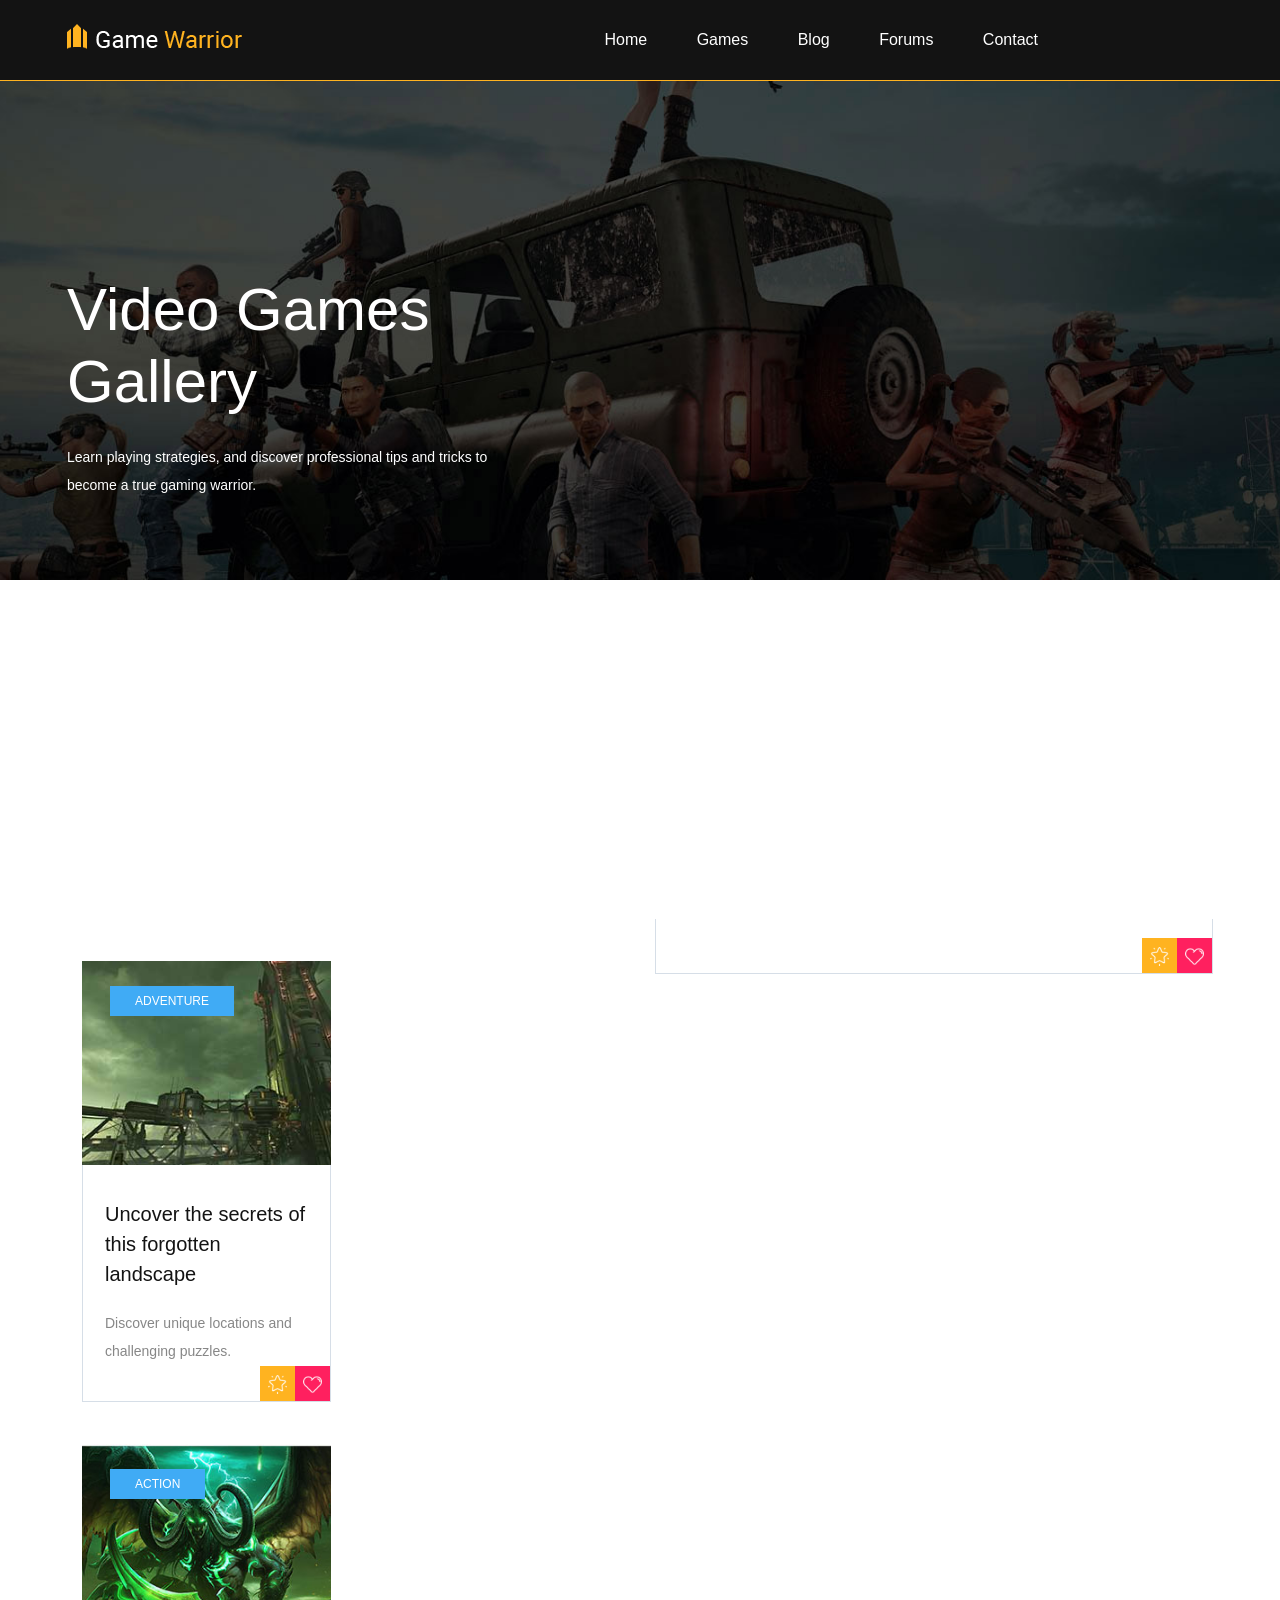
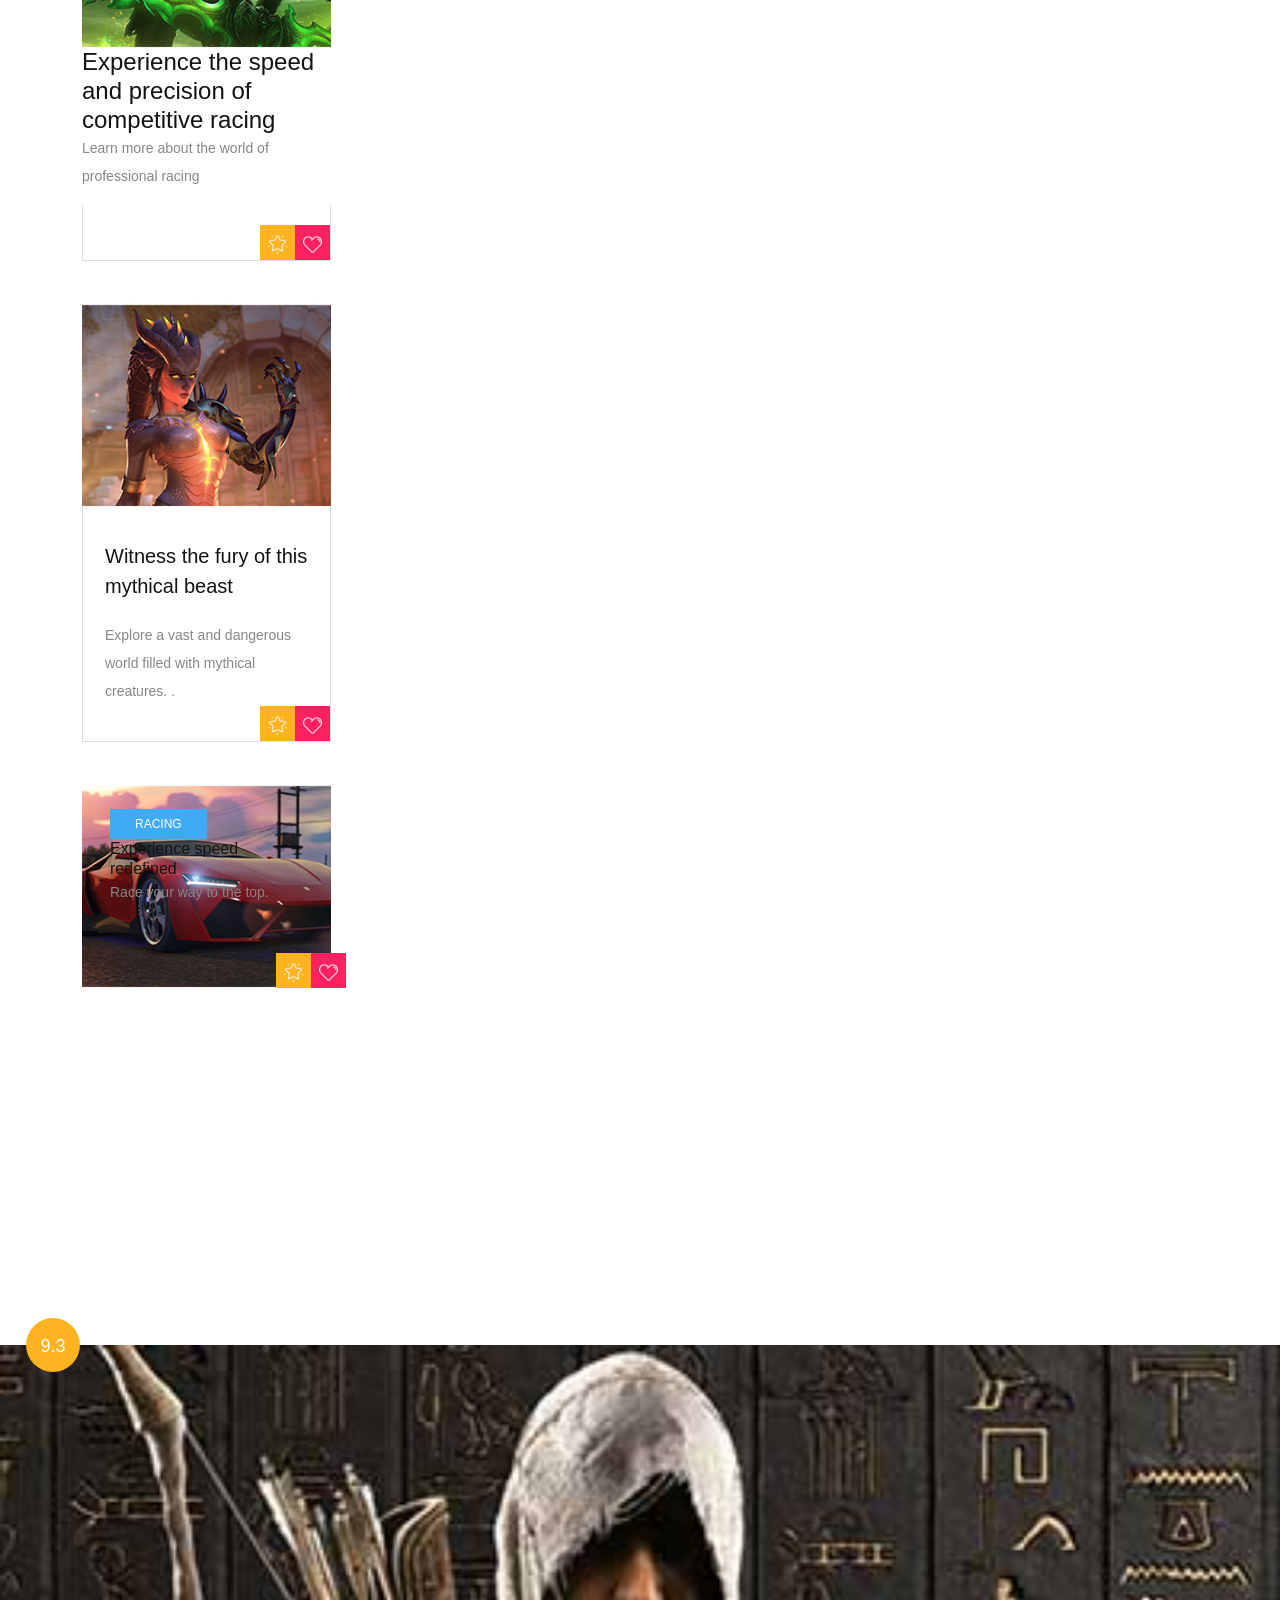
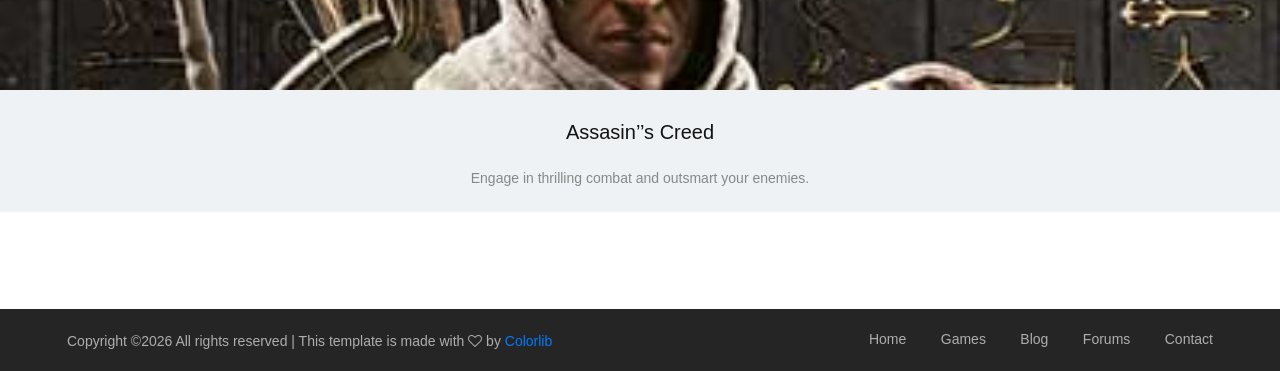
==== commit ec6127f2: "Update categories.html" ====
--- a/categories.html
+++ b/categories.html
@@ -125,6 +125,12 @@
 						<div class="col-md-6">
 							<div class="recent-game-item">
 								<div class="rgi-thumb set-bg" data-setbg="img/recent-game/4.jpg">
+									<div class="cata adventure">Action</div>
+								</div>
+								<div class="rig-content">
+									<h4>Experience the speed and precision of competitive racing</h4>
+									<p>Learn more about the world of professional racing</p>
+										
 									
 								</div>
 								<div class="rgi-content">
@@ -157,7 +163,8 @@
 							<div class="recent-game-item">
 								<div class="rgi-thumb set-bg" data-setbg="img/recent-game/6.jpg">
 									<div class="cata adventure">Racing</div>
-									<p></p>
+									<h6>Experience speed redefined</h6>
+									<p>Race your way to the top.</p>
 								</div>
 								
 									<div class="rgi-extra">
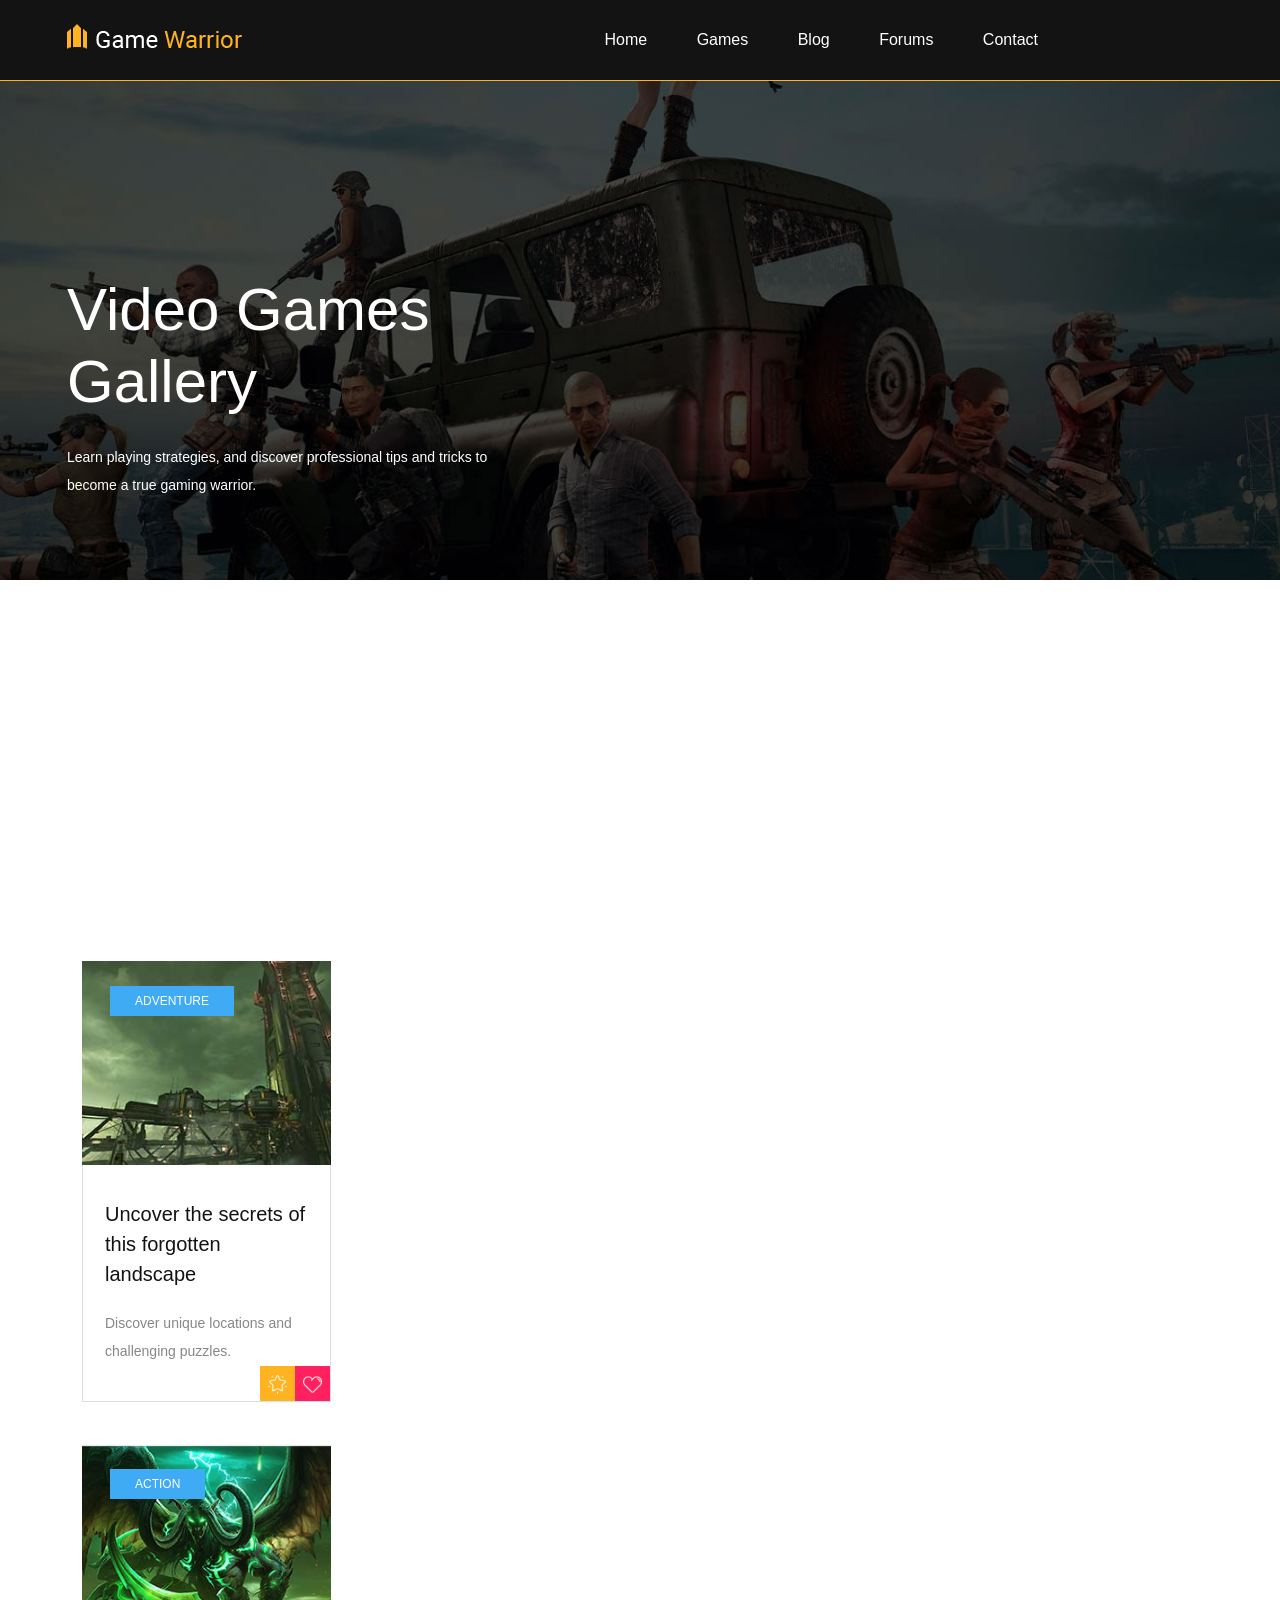
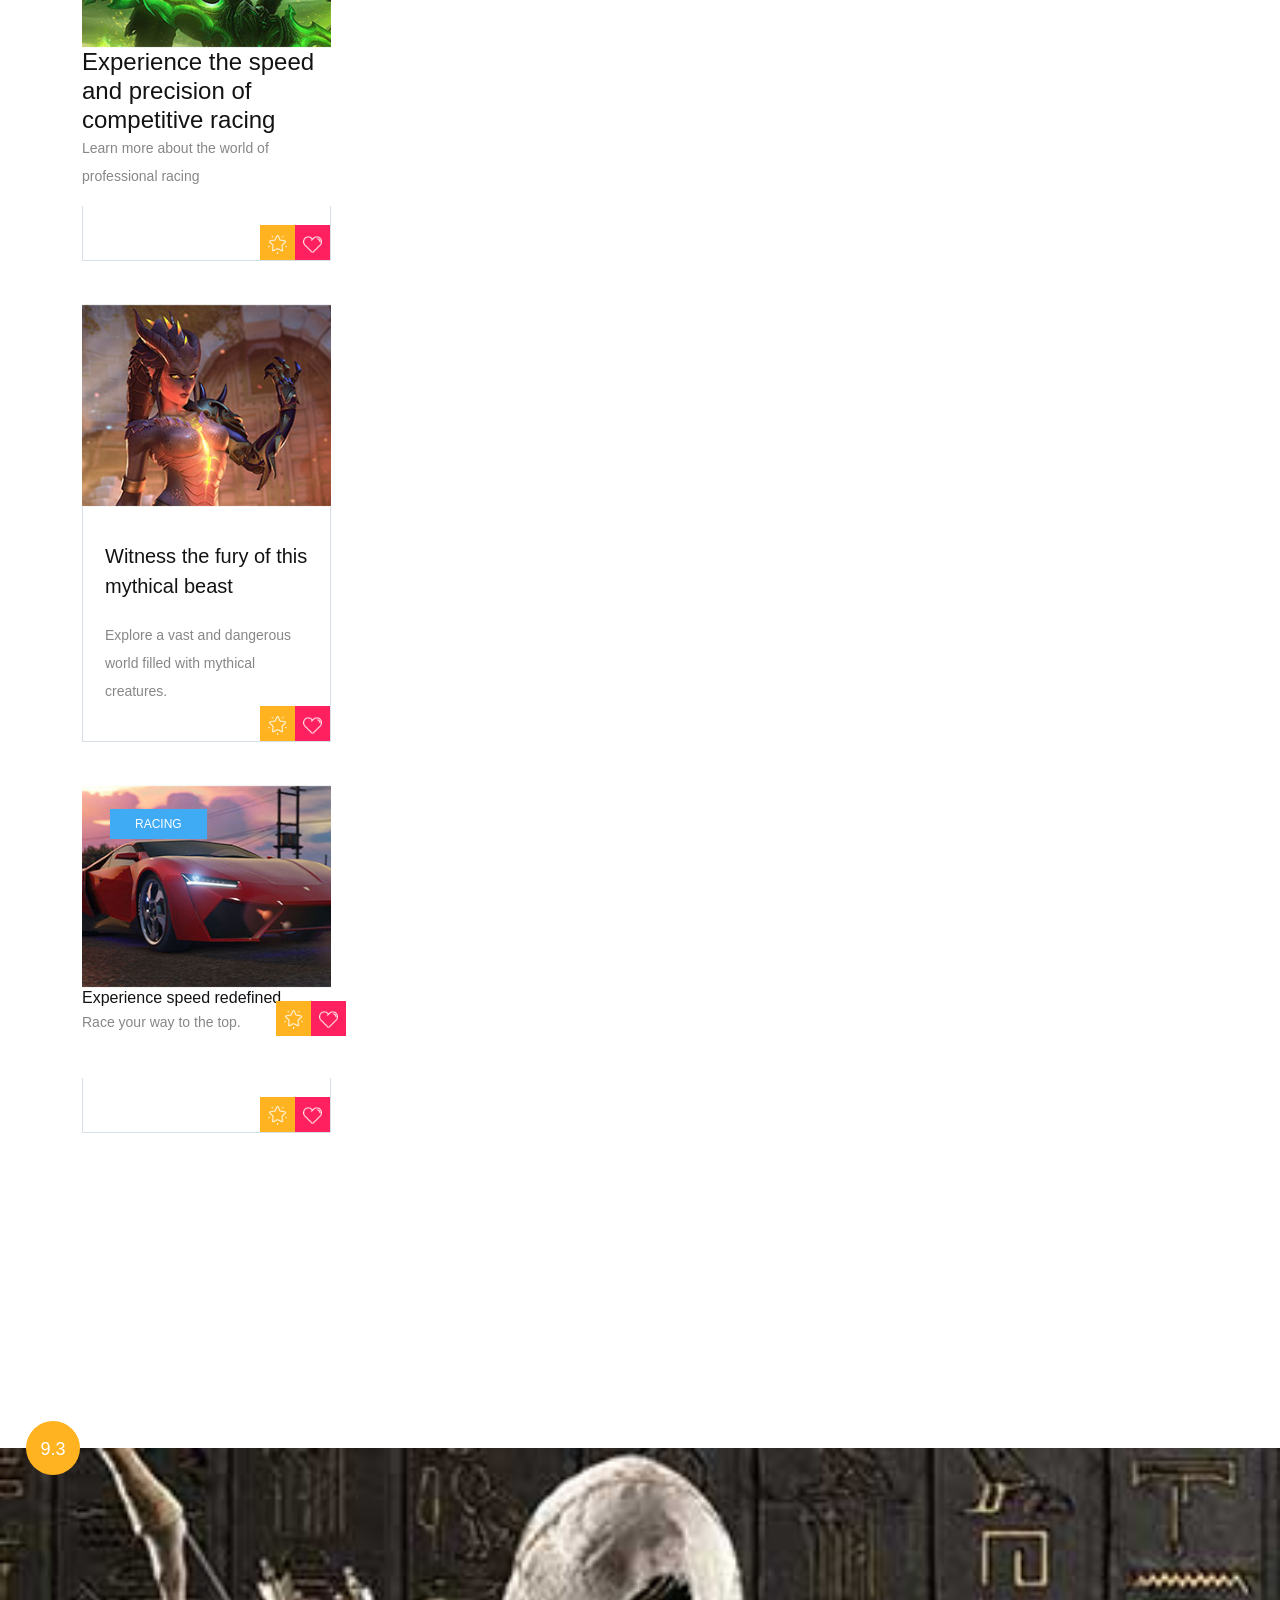
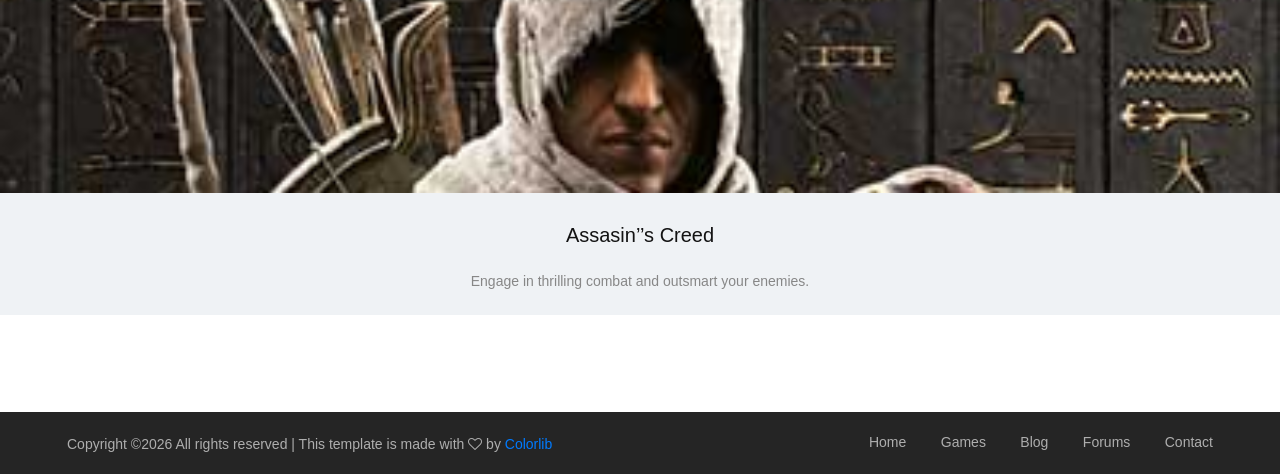
==== commit a2d6f4b6: "Update categories.html" ====
--- a/categories.html
+++ b/categories.html
@@ -150,7 +150,7 @@
 								</div>
 								<div class="rgi-content">
 									<h5>Witness the fury of this mythical beast </h5>
-									<p>Explore a vast and dangerous world filled with mythical creatures. . </p>
+									<p>Explore a vast and dangerous world filled with mythical creatures.  </p>
 									
 									<div class="rgi-extra">
 										<div class="rgi-star"><img src="img/icons/star.png" alt=""></div>
@@ -163,10 +163,12 @@
 							<div class="recent-game-item">
 								<div class="rgi-thumb set-bg" data-setbg="img/recent-game/6.jpg">
 									<div class="cata adventure">Racing</div>
-									<h6>Experience speed redefined</h6>
+									
+									
+								</div>
+								<div class="rig-content">
+								<h6>Experience speed redefined</h6>
 									<p>Race your way to the top.</p>
-								</div>
-								
 									<div class="rgi-extra">
 										<div class="rgi-star"><img src="img/icons/star.png" alt=""></div>
 										<div class="rgi-heart"><img src="img/icons/heart.png" alt=""></div>
